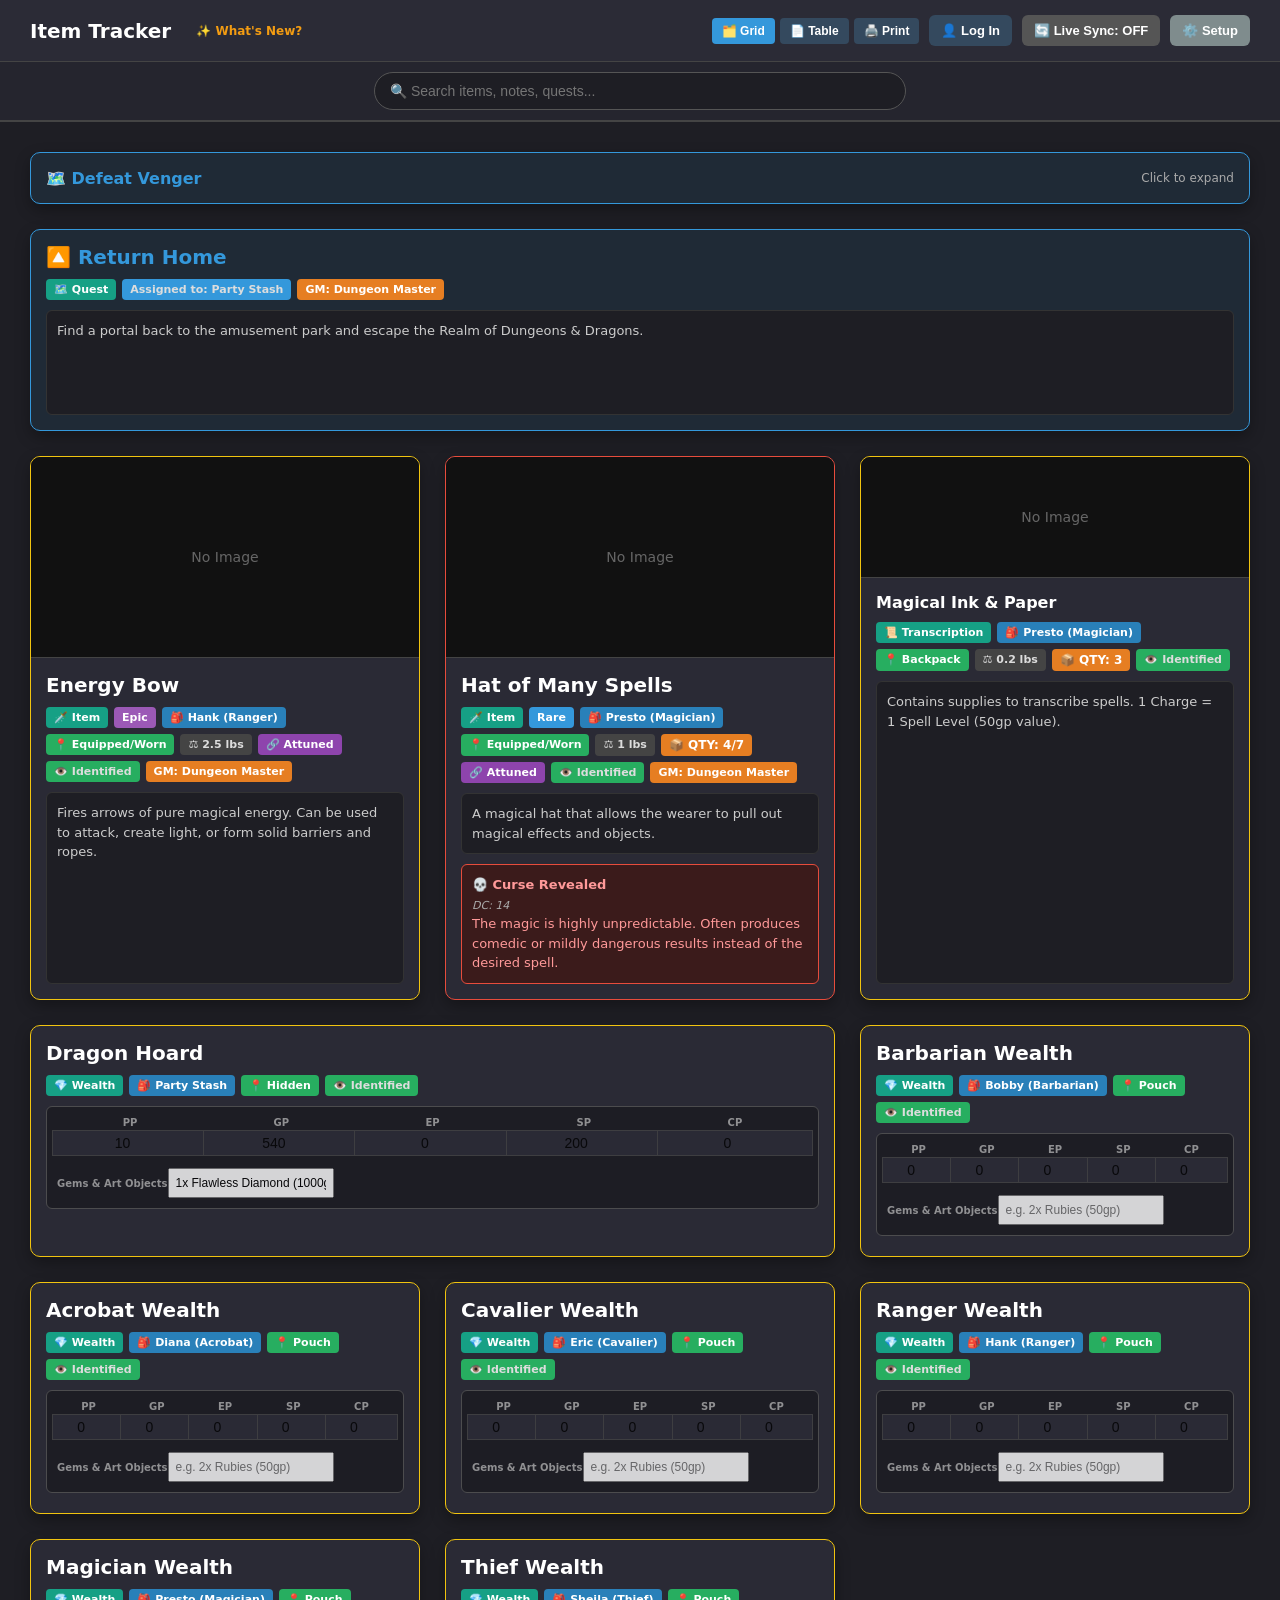
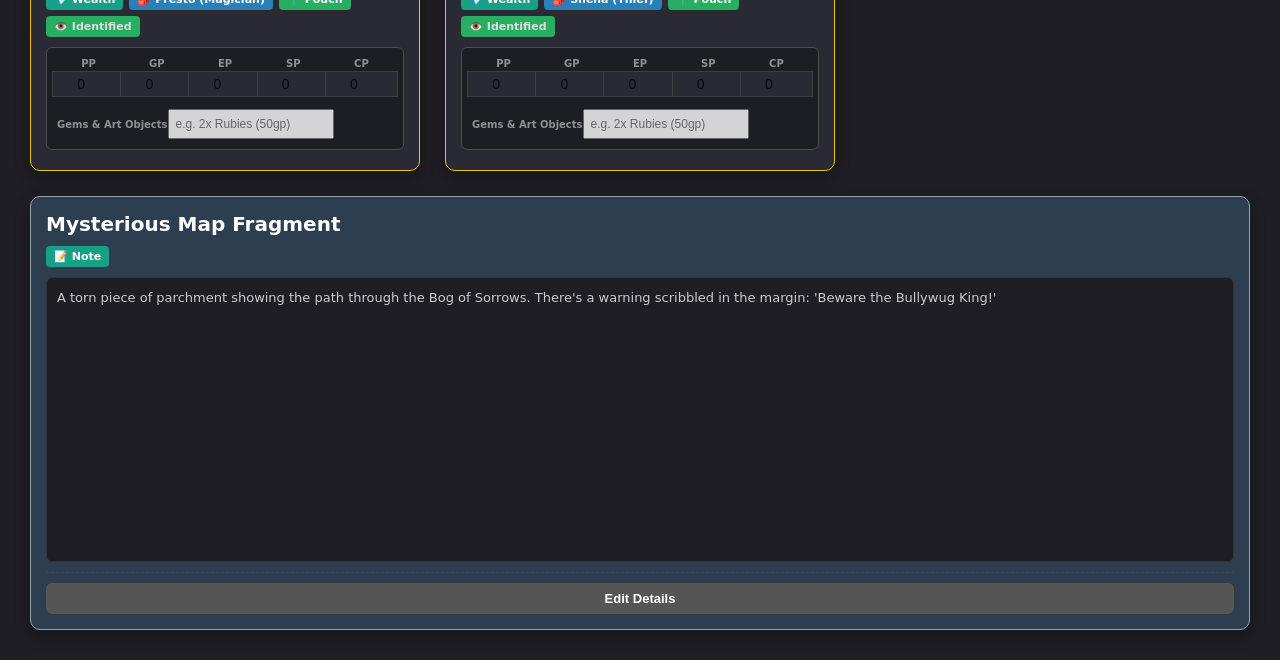
==== index.html @ ad0decbc "ci: stamp version v2026.03.22.42 [skip ci]" ====
<!DOCTYPE html>
<html lang="en">
<head>
    <meta charset="UTF-8">
    <meta name="viewport" content="width=device-width, initial-scale=1.0">
    <title>Party Loot & Campaign Tracker</title>
    <script src="https://cdnjs.cloudflare.com/ajax/libs/crypto-js/4.1.1/crypto-js.min.js"></script>
    <style>
        body {
            font-family: system-ui, -apple-system, sans-serif; margin: 0;
            background-color: #1e1e24; color: #e0e0e0; display: flex;
            flex-direction: column; min-height: 100vh;
        }

        /* Toast Notifications */
        #toast-notification {
            position: fixed; bottom: 20px; left: 50%; transform: translateX(-50%) translateY(20px);
            background: #333; color: #fff; padding: 12px 24px; border-radius: 30px;
            box-shadow: 0 4px 15px rgba(0,0,0,0.5); z-index: 10000;
            font-size: 14px; font-weight: bold; opacity: 0; pointer-events: none;
            transition: opacity 0.3s, transform 0.3s;
        }
        #toast-notification.show { opacity: 1; transform: translateX(-50%) translateY(0); }
        #toast-notification.error { background: #e74c3c; }
        #toast-notification.success { background: #2ecc71; }

        /* Modals & Overlays */
        .modal-overlay {
            position: fixed; top: 0; left: 0; width: 100%; height: 100%;
            background: rgba(30, 30, 36, 0.95); z-index: 1000; display: flex;
            flex-direction: column; justify-content: center; align-items: center;
        }
        .modal-box {
            background: #2a2a35; padding: 30px; border-radius: 10px;
            box-shadow: 0 10px 30px rgba(0,0,0,0.5); border: 1px solid #444;
            width: 90%; max-width: 700px; max-height: 90vh; overflow-y: auto;
        }
        .modal-box h2 { margin-top: 0; color: #fff; border-bottom: 1px solid #555; padding-bottom: 10px; }
        .modal-box input[type="text"], .modal-box input[type="number"], .modal-box input[type="password"], .modal-box select, .modal-box textarea {
            width: 100%; padding: 10px; margin: 10px 0; border-radius: 4px;
            border: 1px solid #555; background: #1e1e24; color: white;
            box-sizing: border-box; font-family: inherit;
        }
        .setup-steps { font-size: 14px; line-height: 1.5; color: #ccc; margin-left: 0; padding-left: 20px;}
        .setup-steps li { margin-bottom: 12px; }
        .setup-steps strong { color: #3498db; }
        
        pre.code-block {
            background: #111; border: 1px solid #444; padding: 15px; border-radius: 6px;
            font-size: 11px; overflow-x: auto; color: #a6e22e; cursor: text;
        }

        /* SRD List Styles */
        .srd-item {
            padding: 12px 15px; border-bottom: 1px solid #333; display: flex; 
            justify-content: space-between; align-items: center; background: #1e1e24;
            transition: background 0.2s; cursor: pointer;
        }
        .srd-item:hover { background: #34495e; }
        .srd-item-name { font-weight: bold; color: #fff; font-size: 14px; }
        .srd-item-type { font-size: 11px; color: #aaa; }

        /* Top Bar */
        header {
            background: #2b2b36; padding: 15px 30px; display: flex;
            justify-content: space-between; align-items: center;
            box-shadow: 0 4px 12px rgba(0,0,0,0.4); border-bottom: 1px solid #444;
        }
        header h1 { margin: 0; font-size: 20px; color: #fff; display: flex; align-items: center; gap: 15px;}
        .header-controls { display: flex; gap: 10px; align-items: center; flex-wrap: wrap;}
        .user-info { font-size: 14px; color: #aaa; margin-right: 10px; }
        .user-info span { font-weight: bold; color: #3498db; }

        .dm-toolbar {
            background: #1a1a20; padding: 8px 30px; border-bottom: 1px solid #444;
            display: flex; gap: 10px; align-items: center; flex-wrap: wrap;
        }
        .dm-toolbar-label { font-size: 12px; color: #aaa; font-weight: bold; text-transform: uppercase; margin-right: 5px;}

        .search-bar-container {
            background: #25252e; padding: 10px 30px; border-bottom: 2px solid #444;
            display: flex; justify-content: center; gap: 10px; align-items: center;
        }
        .search-bar-container input {
            width: 100%; max-width: 500px; padding: 10px 15px; border-radius: 20px;
            border: 1px solid #555; background: #1e1e24; color: white; font-size: 14px;
        }
        
        .view-toggles button { background: #34495e; padding: 6px 10px; font-size: 12px; border-radius: 4px; }
        .view-toggles button.active { background: #3498db; }

        /* Buttons & Dropdowns */
        button {
            background: #3498db; color: white; border: none; padding: 8px 12px; 
            border-radius: 6px; cursor: pointer; font-weight: bold; font-size: 13px; transition: background 0.2s;
        }
        button:hover:not(:disabled) { background: #2980b9; }
        button:disabled { background: #555; color: #888; cursor: not-allowed; }
        
        button.add-btn { background: #2ecc71; }
        button.add-btn:hover:not(:disabled) { background: #27ae60; }
        button.srd-btn { background: #9b59b6; }
        button.srd-btn:hover:not(:disabled) { background: #8e44ad; }
        button.del-btn { background: #e74c3c; padding: 6px 10px; font-size: 12px;}
        button.del-btn:hover:not(:disabled) { background: #c0392b; }
        button.setup-btn { background: #7f8c8d; }
        button.setup-btn.configured { background: #27ae60; }
        .dm-toggle-btn { background: #34495e; display: flex; align-items: center; gap: 6px; }
        .potion-btn { background: #c0392b; font-size: 11px; padding: 6px 10px; }

        /* Functional CSS Dropdown */
        .dropdown { position: relative; display: inline-block; }
        .dropdown-content {
            display: none; position: absolute; right: 0; top: 100%; background-color: #2a2a35;
            min-width: 220px; box-shadow: 0px 8px 16px rgba(0,0,0,0.6); z-index: 200;
            border: 1px solid #555; border-radius: 6px; overflow: hidden; margin-top: 8px;
        }
        .dropdown-content.show { display: flex; flex-direction: column; }
        .dropdown-content a {
            color: white; padding: 12px 16px; text-decoration: none; display: block;
            font-size: 13px; font-weight: bold; border-bottom: 1px solid #333; transition: background 0.2s;
        }
        .dropdown-content a:hover { background-color: #34495e; }
        .dropdown-content a:last-child { border-bottom: none; }

        /* Main Grid */
        main.grid-view {
            padding: 30px; display: grid; gap: 25px; flex-grow: 1;
            grid-template-columns: repeat(auto-fill, minmax(320px, 1fr));
            grid-auto-flow: dense;
            align-content: start;
        }
        
        main.table-view { padding: 30px; display: block; flex-grow: 1; overflow-x: auto; }

        /* Loot Card Base */
        .loot-card {
            background: #2a2a35; border-radius: 10px; overflow: hidden;
            box-shadow: 0 6px 15px rgba(0,0,0,0.3); border: 1px solid #444;
            display: flex; flex-direction: column; position: relative;
            transition: outline 0.2s;
        }
        .loot-card.phantom { opacity: 0.7; border: 1px dashed #555; }
        .loot-card.identified { border-color: #f1c40f; }
        .loot-card.cursed { border-color: #e74c3c; }
        .loot-card.type-note { border-color: #95a5a6; background: #2c3e50; }
        .loot-card.type-quest { border-color: #3498db; background: #1f2a36; }
        
        /* Print Selection Checkbox */
        .print-checkbox {
            position: absolute; top: 10px; left: 10px; z-index: 20; display: none;
            width: 20px; height: 20px; cursor: pointer;
        }
        body.print-mode-active .print-checkbox { display: block; }
        body.print-mode-active .loot-card { outline: 2px dashed #555; }
        body.print-mode-active .loot-card:has(.print-checkbox:checked) { outline: 3px solid #2ecc71; box-shadow: 0 0 15px rgba(46, 204, 113, 0.5); }

        /* Dynamic Card Sizes */
        .card-standard { grid-column: span 1; }
        .card-mini { grid-column: span 1; font-size: 0.85em; }
        .card-mini .image-container { height: 120px; }
        .card-mini .item-title { font-size: 16px; }

        @media (min-width: 700px) {
            .card-medium { grid-column: span 2; flex-direction: row; }
            .card-medium .image-container { width: 40%; height: auto; border-right: 1px solid #444; border-bottom: none; }
            .card-large { grid-column: span 2; grid-row: span 2; min-height: 600px; }
            .card-large .image-container { height: 300px; }
        }
        
        .card-half-page { grid-column: 1 / -1; min-height: 48vh; flex-direction: row; }
        .card-half-page .image-container { width: 40%; height: auto; border-right: 1px solid #444; border-bottom: none; }
        .card-full-page { grid-column: 1 / -1; min-height: 200px; height: fit-content; }
        .card-full-page .image-container { height: 40vh; }
        
        /* Collapsed Quest Card */
        .card-collapsed { grid-column: 1 / -1; flex-direction: row; height: 50px; align-items: center; padding: 0 15px; cursor: pointer; min-height: auto;}
        .card-collapsed .image-container, .card-collapsed .description-box, .card-collapsed .badges, .card-collapsed .card-actions { display: none; }
        .card-collapsed .card-content { padding: 0; flex-direction: row; align-items: center; justify-content: space-between; width: 100%;}
        .card-collapsed:hover { background: #34495e; }

        @media (max-width: 699px) {
            .card-medium, .card-half-page { flex-direction: column; }
            .card-medium .image-container, .card-half-page .image-container { width: 100%; height: 200px; border-right: none; border-bottom: 1px solid #444; }
        }

        .image-container {
            width: 100%; height: 200px; background: #111; display: flex;
            justify-content: center; align-items: center; overflow: hidden;
            border-bottom: 1px solid #444; position: relative;
            transition: height 0.3s ease;
        }
        .image-container img { max-width: 100%; max-height: 100%; object-fit: contain; }
        .image-placeholder { color: #666; font-size: 14px; }

        .card-content { padding: 15px; display: flex; flex-direction: column; gap: 10px; flex-grow: 1; position: relative;}
        .item-title { font-size: 20px; font-weight: bold; margin: 0; color: #fff; }
        .true-name-reveal { font-size: 12px; color: #f1c40f; margin-top: -6px; font-style: italic; }

        /* Badges & Rarity Colors */
        .badges { display: flex; flex-wrap: wrap; gap: 6px; }
        .badge { background: #444; padding: 4px 8px; border-radius: 4px; font-size: 11px; font-weight: bold; color: #ddd; }
        .badge.attunement { background: #8e44ad; color: white; }
        .badge.owner { background: #2980b9; color: white; }
        .badge.location { background: #27ae60; color: white; }
        .badge.keeper { background: #e67e22; color: white; }
        .badge.qty { background: #e67e22; color: white; font-size: 12px; }
        .badge.type { background: #16a085; color: white; }

        .badge.mundane { background: #7f8c8d; color: white; }
        .badge.common { background: #bdc3c7; color: black; }
        .badge.uncommon { background: #2ecc71; color: white; }
        .badge.rare { background: #3498db; color: white; }
        .badge.epic { background: #9b59b6; color: white; }
        .badge.legendary { background: #e67e22; color: white; }
        .badge.artifact { background: #e74c3c; color: white; }
        
        .description-box {
            background: #1e1e24; padding: 10px; border-radius: 6px;
            font-size: 13px; line-height: 1.5; color: #ccc; border: 1px solid #333; flex-grow: 1; white-space: pre-wrap;
        }
        .curse-box {
            background: #3b1b1b; padding: 10px; border-radius: 6px;
            font-size: 13px; line-height: 1.5; color: #ff9999; border: 1px solid #e74c3c; white-space: pre-wrap;
        }
        .curse-box.hidden { border-style: dashed; border-color: #e67e22; color: #f39c12; background: #2a2015; }
        .hidden-text { color: #777; font-style: italic; text-align: center; padding: 10px 0; }

        /* Wealth Inputs */
        .wealth-inputs { display: flex; gap: 5px; flex-wrap: wrap; background: #1a1a20; padding: 10px; border-radius: 6px; border: 1px solid #555; margin-bottom: 5px;}
        .wealth-field { display: flex; flex-direction: column; align-items: center; flex: 1; min-width: 40px; }
        .wealth-field label { font-size: 10px; font-weight: bold; color: #aaa; }
        .wealth-field input { width: 100%; padding: 4px; text-align: center; font-size: 14px; margin: 2px 0; background: #2a2a35; border: 1px solid #444;}

        /* Consumable Controls */
        .consume-controls {
            display: flex; align-items: center; justify-content: center; gap: 10px;
            background: #1a1a20; padding: 8px; border-radius: 6px; border: 1px solid #555; margin-bottom: 5px;
        }
        .qty-btn { background: #555; width: 30px; height: 30px; border-radius: 50%; font-size: 18px; line-height: 1; display:flex; align-items:center; justify-content:center;}
        .qty-btn.minus { background: #e74c3c; } .qty-btn.plus { background: #2ecc71; }

        /* Edit Form Overlay */
        .edit-form {
            display: none; flex-direction: column; gap: 10px; background: #2a2a35; padding: 15px;
            position: absolute; top: 0; left: 0; right: 0; bottom: 0; z-index: 10; overflow-y: auto;
        }
        .edit-form.active { display: flex; }
        .form-group { display: flex; flex-direction: column; gap: 4px; }
        .form-group label { font-size: 11px; font-weight: bold; color: #aaa; text-transform: uppercase; }
        .form-row { display: flex; gap: 10px; }
        .form-row > div { flex: 1; }
        .checkbox-group { display: flex; align-items: center; gap: 8px; font-size: 13px; color: #ddd;}
        .card-actions { 
            display: flex; justify-content: space-between; align-items: center;
            padding-top: 10px; border-top: 1px dashed #444; margin-top: auto; gap: 10px; flex-wrap: wrap;
        }

        /* Table View Styles */
        table.data-table { width: 100%; border-collapse: collapse; font-size: 13px; background: #2a2a35; border-radius: 8px; overflow: hidden;}
        table.data-table th, table.data-table td { padding: 10px 15px; text-align: left; border-bottom: 1px solid #444; }
        table.data-table th { background: #1a1a20; color: #3498db; font-weight: bold; text-transform: uppercase; font-size: 11px; }
        table.data-table tr:hover { background: #34495e; cursor: pointer; }
        table.data-table td.secret { color: #f39c12; font-style: italic; }

        /* Encumbrance Table */
        table.encumbrance-table { width: 100%; border-collapse: collapse; margin-top: 10px; font-size: 13px;}
        table.encumbrance-table th, table.encumbrance-table td { padding: 8px; text-align: left; border-bottom: 1px solid #444; }
        table.encumbrance-table th { background: #1e1e24; color: #3498db; }

        /* Responsive Mobile Layout */
        @media (max-width: 600px) {
            main.grid-view { padding: 15px; gap: 15px; grid-template-columns: 1fr; }
            header { padding: 10px 15px; flex-direction: column; align-items: stretch; gap: 10px; }
            .header-controls { justify-content: space-between; }
            .github-links { display: none !important; } 
        }

        /* Physical Print Media Styles */
        @media print {
            @page { margin: 10mm; }
            body { background: white !important; color: black !important; }
            header, .dm-toolbar, .search-bar-container, .modal-overlay, #toast-notification { display: none !important; }
            
            main.grid-view { display: flex !important; flex-wrap: wrap; gap: 5mm; padding: 0; justify-content: flex-start; }
            .loot-card { 
                display: none; 
                page-break-inside: avoid; break-inside: avoid;
                background: white !important; border: 1px solid #000 !important; box-shadow: none !important; color: black !important;
                margin-bottom: 0 !important; outline: none !important;
                overflow: hidden; box-sizing: border-box;
            }
            .loot-card:has(.print-checkbox:checked) { display: flex; flex-direction: column; }
            
            /* Sized for physical card sleeves (2.5 x 3.5 inches) */
            .card-standard { width: 63mm; height: 88mm; }
            .card-mini { width: 44mm; height: 63mm; }
            .card-medium { width: 126mm; height: 88mm; }
            .card-large { width: 126mm; height: 176mm; }
            .card-half-page, .card-full-page { width: 100%; height: auto; }
            
            .card-content { padding: 4mm !important; gap: 2mm !important; flex-grow: 1; }
            .item-title { font-size: 11pt !important; margin: 0; line-height: 1.1; color: black !important; }
            .true-name-reveal { font-size: 8pt !important; color: #333 !important; }
            
            .badge { background: transparent !important; color: black !important; border: 0.5pt solid #000 !important; font-size: 7pt !important; padding: 1mm 2mm !important; border-radius: 2mm !important; }
            .image-container { background: transparent !important; border-bottom: 1px solid #000 !important; height: 35%; min-height: 25mm; }
            .image-placeholder { display: none; }
            
            .description-box, .curse-box { background: transparent !important; color: black !important; padding: 2mm !important; border: 0.5pt solid #000 !important; font-size: 8pt !important; line-height: 1.2; overflow: hidden; }
            
            .wealth-inputs { background: transparent !important; border: 1px solid #000 !important; padding: 2mm !important; flex-wrap: wrap; }
            .wealth-field input { background: transparent !important; color: black !important; border: 1px solid #ccc !important; font-size: 10pt !important; padding: 1mm !important; }
            .wealth-field label { color: black !important; font-size: 7pt !important; }
            
            .print-checkbox, .card-actions, .consume-controls button { display: none !important; }
            .consume-controls { background: transparent !important; border: none !important; margin: 0 !important; padding: 0 !important; }
            .consume-controls span { color: black !important; font-size: 9pt !important;}
        }
    </style>
</head>
<body>

    <div id="toast-notification"></div>

    <div id="db-upgrade-modal" class="modal-overlay" style="display: none; z-index: 9999; background: rgba(0,0,0,0.95);">
        <div class="modal-box" style="border-color: #e74c3c;">
            <h2 style="color: #e74c3c;">⚠️ Database Upgrade Required</h2>
            <p>Your Google Apps Script backend is outdated. This version of the app requires new database columns to prevent data loss.</p>
            <ol class="setup-steps">
                <li>Go to your Google Sheet and click <strong>Extensions > Apps Script</strong>.</li>
                <li>Replace all existing code with the code below.</li>
                <li>Click <strong>Deploy > Manage Deployments</strong>.</li>
                <li>Click the Pencil Icon (Edit), change the Version dropdown to <strong>New Version</strong>, and click Deploy.</li>
                <li>Refresh this page.</li>
            </ol>
            <button onclick="copyScriptCode()" class="add-btn" style="width: 100%; padding: 15px;">📋 Copy Upgraded Apps Script Code</button>
        </div>
    </div>

    <div id="login-modal" class="modal-overlay" style="display: none;">
        <div class="modal-box" style="text-align: center; width: 300px;">
            <h2>Select Character</h2>
            <p style="font-size: 12px; color: #aaa;">Enter your PIN to manage your inventory.</p>
            <select id="login-name"></select>
            <input type="password" id="login-pin" placeholder="Enter PIN (e.g., 1111)">
            
            <div style="display: flex; flex-direction: column; gap: 10px; margin-top: 15px;">
                <button class="add-btn" onclick="submitLogin(false)">👤 Enter as Player</button>
                <button style="background: #555; margin-top: 5px;" onclick="closeModal('login-modal')">Cancel</button>
            </div>
        </div>
    </div>

    <div id="unlock-dm-modal" class="modal-overlay" style="display: none;">
        <div class="modal-box" style="text-align: center; width: 300px;">
            <h2>Unlock DM View</h2>
            <p style="font-size: 12px; color: #aaa;">Enter your PIN to switch to Dungeon Master tools.</p>
            <input type="password" id="unlock-dm-pin" placeholder="Enter PIN">
            <div style="display: flex; flex-direction: column; gap: 10px; margin-top: 15px;">
                <button class="srd-btn" onclick="submitUnlockDm()">🔒 Unlock</button>
                <button style="background: #555;" onclick="closeModal('unlock-dm-modal')">Cancel</button>
            </div>
        </div>
    </div>

    <div id="encumbrance-modal" class="modal-overlay" style="display: none;">
        <div class="modal-box" style="max-width: 700px;">
            <h2>⚖️ Advanced Encumbrance Report</h2>
            <p style="font-size: 11px; color:#aaa; margin-top: -10px;">Coins calculated at 50 per lb. Combat weight includes Equipped, Belt, and Bandolier items.</p>
            <div id="encumbrance-content"></div>
            <div style="text-align: right; margin-top: 20px;">
                <button style="background: #555;" onclick="closeModal('encumbrance-modal')">Close</button>
            </div>
        </div>
    </div>

    <div id="wealth-modal" class="modal-overlay" style="display: none;">
        <div class="modal-box" style="max-width: 500px;">
            <h2>💎 Party Wealth Summary</h2>
            <div id="wealth-content" style="font-size: 16px; line-height: 2;"></div>
            <div style="text-align: right; margin-top: 20px;">
                <button style="background: #555;" onclick="closeModal('wealth-modal')">Close</button>
            </div>
        </div>
    </div>

    <div id="srd-modal" class="modal-overlay" style="display: none;">
        <div class="modal-box" style="max-width: 600px;">
            <h2>📖 D&D SRD Magic Items</h2>
            <input type="text" id="srd-search-input" placeholder="Search SRD (e.g., Bag of Holding)..." oninput="renderSrdList()">
            <div id="srd-list-container" style="max-height: 350px; overflow-y: auto; margin-top: 10px; border: 1px solid #444; border-radius: 4px; background: #1e1e24;"></div>
            <div style="text-align: right; margin-top: 15px;"><button style="background: #555;" onclick="closeModal('srd-modal')">Cancel</button></div>
        </div>
    </div>

    <div id="setup-screen" class="modal-overlay" style="display: none;">
        <div class="modal-box">
            <h2>⚙️ Google Sheets Cloud Setup</h2>
            <button id="toggle-instructions-btn" class="add-btn" style="display: none; margin-bottom: 15px; width: 100%;" onclick="toggleInstructions()">📖 Show Setup Instructions</button>

            <div id="setup-instructions-container">
                <p style="font-size: 13px; color: #ccc;">To save data, this app connects to a Google Sheet using Google Apps Script.</p>
                <ol class="setup-steps">
                    <li>Create a new <a href="https://sheets.new" target="_blank" style="color:#3498db;">Google Sheet</a>.</li>
                    <li>At the bottom left, add a new tab and name it exactly: <strong>Players</strong>.</li>
                    <li>In the <strong>Players</strong> tab, set up your roster starting in Row 2. <br>
                        <em>Col A: Player Name | Col B: PIN | Col C: Character Name</em>
                    </li>
                    <li>In the top menu, click <strong>Extensions > Apps Script</strong>.</li>
                    <li>Delete any default code and paste the script below. <strong style="color:#e67e22;">(Update required for V2!)</strong></li>
                    <li>Click <strong>Deploy > New deployment</strong> (or Manage Deployments > Edit > New Version).</li>
                    <li>Select type <strong>Web app</strong>. Set 'Execute as' to <strong>Me</strong> and 'Who has access' to <strong>Anyone</strong>.</li>
                    <li>Click Deploy, Authorize the permissions, and copy the generated <strong>Web app URL</strong>.</li>
                </ol>

                <div style="position: relative;">
                    <button onclick="copyScriptCode()" style="position: absolute; top: 10px; right: 10px; font-size: 11px; padding: 4px 8px;">📋 Copy Code</button>
                    <pre class="code-block" id="app-script-code">
const SHEET_NAME = "LootData"; 
const PLAYER_SHEET = "Players"; 
const FOLDER_NAME = "Party_Loot_Images";
const BACKEND_VERSION = "2.0";

function getOrCreateFolder() { 
  const f = DriveApp.getFoldersByName(FOLDER_NAME); 
  return f.hasNext() ? f.next() : DriveApp.createFolder(FOLDER_NAME); 
}

function doGet(e) {
  try { 
    const ss = SpreadsheetApp.getActiveSpreadsheet();
    if (!ss) throw new Error("Could not connect to the Google Sheet.");

    let s = ss.getSheetByName(SHEET_NAME); 
    let p = ss.getSheetByName(PLAYER_SHEET) || ss.getSheetByName("players") || ss.getSheetByName("Players ");
    
    let items = [];
    if (s) {
      let data = s.getDataRange().getValues();
      if (data.length === 1 && typeof data[0][0] === 'string' && data[0][0].trim().startsWith('[')) {
        items = JSON.parse(data[0][0]); 
      } else if (data.length > 1) {
        let headers = data[0];
        for (let i = 1; i < data.length; i++) {
          let item = {};
          headers.forEach((h, index) => { item[h] = data[i][index]; });
          items.push(item);
        }
      }
    }
    
    let players = [];
    if (p) {
      let data = p.getDataRange().getValues();
      for(let i = 0; i < data.length; i++) { 
        let name = String(data[i][0] || "").trim();
        let pin = String(data[i][1] || "").trim();
        let character = String(data[i][2] || "").trim();
        
        if (!name || !pin) continue;
        if (name.toLowerCase() === "player name" || name.toLowerCase() === "name") continue;
        
        players.push({
          name: name, 
          pin: pin, 
          character: character
        });
      }
    } else {
        throw new Error("Could not find the 'Players' tab.");
    }
    return ContentService.createTextOutput(JSON.stringify({backendVersion: BACKEND_VERSION, items: items, players: players})).setMimeType(ContentService.MimeType.JSON);
  } catch (err) { 
    return ContentService.createTextOutput(JSON.stringify({backendVersion: BACKEND_VERSION, items: [], players: [], error: err.toString()})).setMimeType(ContentService.MimeType.JSON); 
  }
}

function doPost(e) {
  try { 
    const p = JSON.parse(e.postData.contents);
    if (p.action === 'uploadImage') {
      const f = getOrCreateFolder(), b = Utilities.newBlob(Utilities.base64Decode(p.base64), p.mimeType, p.fileName);
      const file = f.createFile(b); file.setSharing(DriveApp.Access.ANYONE_WITH_LINK, DriveApp.Permission.VIEW);
      return ContentService.createTextOutput(JSON.stringify({ url: "https://drive.google.com/uc?id=" + file.getId() })).setMimeType(ContentService.MimeType.JSON);
    }
    if (p.action === 'saveData') {
      let s = SpreadsheetApp.getActiveSpreadsheet().getSheetByName(SHEET_NAME); 
      if (!s) s = SpreadsheetApp.getActiveSpreadsheet().insertSheet(SHEET_NAME);
      s.clear(); 
      if (p.data && p.data.length > 0) {
        let headers = ["id", "cardType", "apparentName", "trueName", "imageUrl", "owner", "storageLocation", "weight", "quantity", "maxQuantity", "hasQuantity", "isConsumable", "isEquipped", "requiresAttunement", "isAttuned", "isIdentified", "description", "isCurseRevealed", "curseDetectDC", "curseDetails", "secretKeeper", "cardSize", "rarity", "wealthData", "isCollapsed"];
        let rows = [headers];
        p.data.forEach(item => { 
          let rowData = headers.map(h => {
            let val = item[h];
            if (val === undefined || val === null) return "";
            if (typeof val === 'boolean') return val ? "TRUE" : "FALSE";
            if (typeof val === 'object') return JSON.stringify(val);
            return val;
          });
          rows.push(rowData); 
        });
        s.getRange(1, 1, rows.length, headers.length).setValues(rows);
      }
      return ContentService.createTextOutput(JSON.stringify({ status: "success" })).setMimeType(ContentService.MimeType.JSON);
    }
  } catch (err) { 
    return ContentService.createTextOutput(JSON.stringify({ error: err.toString() })).setMimeType(ContentService.MimeType.JSON); 
  }
}
</pre>
                </div>
            </div>
            
            <div id="setup-input-view" style="margin-top: 15px; border-top: 1px dashed #555; padding-top: 15px;">
                <label style="font-size: 13px; font-weight: bold; color: #fff;">Paste Your Web App URL Here:</label>
                <input type="text" id="script-url-input" placeholder="https://script.google.com/macros/s/...">
                <div style="display: flex; gap: 10px; justify-content: flex-end; margin-top: 10px;">
                    <button style="background: #555;" onclick="closeModal('setup-screen')">Close</button>
                    <button class="add-btn" onclick="saveSetup()">Save & Sync</button>
                </div>
            </div>

            <div id="setup-configured-view" style="display: none; text-align: center; margin-top: 20px; border-top: 1px dashed #555; padding-top: 20px;">
                <h3 style="color: #2ecc71; margin: 0 0 10px 0;">✅ Connected to Cloud</h3>
                <p style="font-size: 13px; color: #ccc; margin-bottom: 15px;">Have players scan this QR code or use the link below to join!</p>
                <img id="qr-code-img" src="" alt="QR Code" style="margin: 0 auto; background: white; padding: 10px; border-radius: 8px; width: 150px; height: 150px;">
                <div style="margin-top: 20px; display: flex; gap: 10px; justify-content: center; flex-wrap: wrap;">
                    <button onclick="copyJoinLink()" style="background: #3498db;">🔗 Copy Join Link</button>
                    <button id="btn-disconnect" style="background: #e74c3c;" onclick="confirmDisconnect()">Disconnect App</button>
                    <button style="background: #555;" onclick="closeModal('setup-screen')">Close</button>
                </div>
            </div>
        </div>
    </div>

    <div id="app-workspace" style="display: flex; flex-direction: column; min-height: 100vh;">
        <header>
            <h1 id="main-page-title">
                Item Tracker
                <a href="https://github.com/YOUR_USERNAME/YOUR_REPO/blob/main/CHANGELOG.md" target="_blank" style="color: #f39c12; font-size: 12px; margin-left: 10px; text-decoration: none;">✨ What's New?</a>
                <span id="github-live-links"></span>
            </h1>
            <div class="header-controls">
                <div class="user-info" id="user-info-display" style="display: none;">Logged in as: <span id="display-user-name"></span></div>
                
                <div class="view-toggles">
                    <button id="view-grid-btn" class="active" onclick="toggleViewMode('grid')">🗂️ Grid</button>
                    <button id="view-table-btn" onclick="toggleViewMode('table')">📄 Table</button>
                    <button id="view-print-btn" onclick="toggleViewMode('print')">🖨️ Print</button>
                </div>

                <div class="dropdown" id="add-dropdown-container" style="display: none;">
                    <button class="add-btn" onclick="toggleDropdown(event, 'add-menu-dropdown')">+ Add New... ▼</button>
                    <div id="add-menu-dropdown" class="dropdown-content">
                        <a href="#" id="dropdown-srd" onclick="openModal('srd-modal'); return false;" style="color: #2ecc71;">📖 SRD Magic Item</a>
                        <a href="#" onclick="addNewCard('Item'); return false;">🗡️ Standard Item</a>
                        <a href="#" onclick="addNewCard('Treasure'); return false;" style="color: #f1c40f;">💎 Treasure / Wealth</a>
                        <a href="#" onclick="addNewCard('Transcription'); return false;" style="color: #9b59b6;">📜 Transcription Supplies</a>
                        <a href="#" onclick="addNewCard('Note'); return false;" style="color: #95a5a6;">📝 Note / Clue</a>
                        <a href="#" id="dropdown-quest" onclick="addNewCard('Quest'); return false;" style="color: #3498db;">🗺️ Quest (DM Only)</a>
                    </div>
                </div>
                
                <button id="switch-mode-btn" style="display: none; background: #9b59b6;" onclick="switchRole()">👁️ DM View</button>
                <button id="login-btn-header" class="dm-toggle-btn" onclick="openLoginModal()">👤 Log In</button>
                <button id="live-sync-btn" style="background: #555;" onclick="toggleLiveSync()">🔄 Live Sync: OFF</button>
                <button id="logout-btn-header" style="background: #555; display: none;" onclick="handleLogout()">Logout</button>
                <button class="setup-btn" id="setup-btn-header" onclick="openSetup()">⚙️ Setup</button>
            </div>
        </header>

        <div id="dm-toolbar" class="dm-toolbar" style="display: none;">
            <span class="dm-toolbar-label">DM Tools:</span>
            <button class="potion-btn" onclick="quickAddPotion('Healing')">🧪 Potion of Healing</button>
            <button class="potion-btn" onclick="quickAddPotion('Greater')">🧪 Greater Healing</button>
            <button class="potion-btn" onclick="quickAddPotion('Superior')">🧪 Superior Healing</button>
            <button class="potion-btn" onclick="quickAddPotion('Supreme')">🧪 Supreme Healing</button>
            <div style="flex-grow: 1;"></div>
            <button class="save-btn" style="font-size: 11px;" onclick="calculatePartyWealth()">💎 Party Wealth</button>
            <button class="save-btn" style="font-size: 11px;" onclick="calculateEncumbrance()">⚖️ Encumbrance</button>
        </div>

        <div class="search-bar-container">
            <input type="text" id="search-input" placeholder="🔍 Search items, notes, quests..." oninput="handleSearch(this.value)">
            <button id="print-execute-btn" style="display: none; background: #2ecc71;" onclick="window.print()">🖨️ Print Selected Cards</button>
        </div>

        <main id="loot-grid" class="grid-view"></main>
    </div>

    <script>
        const GITHUB_REPO = "YOUR_USERNAME/YOUR_REPO"; 
        const CAMPAIGN_KEY = "SecretDragonHoard2026"; 
        const REQUIRED_BACKEND_VERSION = "2.0";

        // --- BUILD INFO START ---
        const BUILD_INFO = {
            version: "2026.03.22.42",
            commit: "3f2ea812e032cd558d2977badce8beae63869a20",
            shortSha: "3f2ea81",
            repo: "margath/item-tracker"
        };
        // --- BUILD INFO END ---

        const state = {
            currentUser: null, isDmMode: false, scriptUrl: "", searchQuery: "",
            lastCloudHash: "", players: [], items: [],
            viewMode: 'grid', // 'grid', 'table', 'print'
            liveSyncInterval: null
        };

        const STORAGE_LOCATIONS = ["Equipped/Worn", "Backpack", "Belt", "Bandolier", "Pouch", "Hidden"];
        const RARITY_DCS = { "Mundane": "10", "Common": "10", "Uncommon": "12", "Rare": "15", "Epic": "17", "Legendary": "19", "Artifact": "22" };
        const RARITY_OPTIONS = Object.keys(RARITY_DCS);
        const CARD_SIZES = ["Standard", "Mini", "Medium", "Large", "Half Page", "Full Page"];

        // --- Demo Data ---
        function loadDemoData() {
            state.players = [
                { name: "Hank", pin: "1111", character: "Ranger" }, { name: "Eric", pin: "2222", character: "Cavalier" },
                { name: "Diana", pin: "3333", character: "Acrobat" }, { name: "Presto", pin: "4444", character: "Magician" },
                { name: "Sheila", pin: "5555", character: "Thief" }, { name: "Bobby", pin: "6666", character: "Barbarian" },
                { name: "Dungeon Master", pin: "7777", character: "DM" }
            ];
            state.items = [
                {
                    id: 1, cardType: "Quest", isIdentified: true, apparentName: "Return Home", trueName: "Return Home", isCollapsed: false,
                    owner: "Party Stash", cardSize: "Full Page", description: "Find a portal back to the amusement park and escape the Realm of Dungeons & Dragons.", secretKeeper: "Dungeon Master", curseDetails: "The Dungeon Master constantly gives vague riddles instead of actual directions."
                },
                {
                    id: 2, cardType: "Quest", isIdentified: true, apparentName: "Defeat Venger", trueName: "Defeat Venger", isCollapsed: true,
                    owner: "Party Stash", cardSize: "Half Page", description: "Venger, the Force of Evil, seeks the magical weapons of the party to conquer the realm.", secretKeeper: "Dungeon Master", curseDetails: "Venger rides a Nightmare and has powerful spellcasting abilities."
                },
                {
                    id: 3, cardType: "Item", isIdentified: true, apparentName: "Glowing Longbow", trueName: "Energy Bow", hasQuantity: false, quantity: 1, maxQuantity: "", isConsumable: false,
                    imageUrl: "", weight: "2.5 lbs", requiresAttunement: true, isAttuned: true, isEquipped: true, storageLocation: "Equipped/Worn", owner: "Hank", cardSize: "Standard", rarity: "Epic",
                    secretKeeper: "Dungeon Master", isCurseRevealed: false, curseDetectDC: "", curseDetails: "", isEditing: false,
                    description: "Fires arrows of pure magical energy. Can be used to attack, create light, or form solid barriers and ropes."
                },
                {
                    id: 4, cardType: "Item", isIdentified: true, apparentName: "Green Wizard Hat", trueName: "Hat of Many Spells", hasQuantity: true, quantity: 4, maxQuantity: "7", isConsumable: false,
                    imageUrl: "", weight: "1 lbs", requiresAttunement: true, isAttuned: true, isEquipped: true, storageLocation: "Equipped/Worn", owner: "Presto", cardSize: "Standard", rarity: "Rare",
                    secretKeeper: "Dungeon Master", isCurseRevealed: true, curseDetectDC: "14", isEditing: false,
                    description: "A magical hat that allows the wearer to pull out magical effects and objects.",
                    curseDetails: "The magic is highly unpredictable. Often produces comedic or mildly dangerous results instead of the desired spell."
                },
                {
                    id: 5, cardType: "Treasure", isIdentified: true, apparentName: "Dragon Hoard", trueName: "Dragon Hoard", hasQuantity: false,
                    owner: "Party Stash", cardSize: "Medium", rarity: "Mundane", storageLocation: "Hidden", wealthData: { pp:10, gp:540, ep:0, sp:200, cp:0, gems: "1x Flawless Diamond (1000gp)" }, isEditing: false
                },
                {
                    id: 6, cardType: "Transcription", isIdentified: true, apparentName: "Magical Ink & Paper", trueName: "Magical Ink & Paper", hasQuantity: true, quantity: 3, maxQuantity: "", isConsumable: true,
                    imageUrl: "", weight: "0.2 lbs", requiresAttunement: false, isAttuned: false, isEquipped: false, storageLocation: "Backpack", owner: "Presto", cardSize: "Mini", rarity: "Uncommon",
                    secretKeeper: "Shared", isCurseRevealed: false, curseDetectDC: "", curseDetails: "", isEditing: false,
                    description: "Contains supplies to transcribe spells. 1 Charge = 1 Spell Level (50gp value)."
                },
                {
                    id: 7, cardType: "Note", isIdentified: true, apparentName: "Mysterious Map Fragment", trueName: "Mysterious Map Fragment", hasQuantity: false,
                    imageUrl: "", weight: "-", requiresAttunement: false, isAttuned: false, isEquipped: false, storageLocation: "Pouch", owner: "Sheila", cardSize: "Half Page", rarity: "Mundane",
                    secretKeeper: "Shared", isCurseRevealed: false, curseDetectDC: "", curseDetails: "", isEditing: false,
                    description: "A torn piece of parchment showing the path through the Bog of Sorrows. There's a warning scribbled in the margin: 'Beware the Bullywug King!'"
                }
            ];
        }

        window.onload = () => {
            fetchLiveGitHubInfo(); 
            const urlParams = new URLSearchParams(window.location.search);
            const joinCode = urlParams.get('j');
            if (joinCode) {
                try {
                    let decodedId = atob(joinCode);
                    state.scriptUrl = "https://script.google.com/macros/s/" + decodedId + "/exec";
                    localStorage.setItem('lootTrackerScriptUrl', state.scriptUrl);
                    window.history.replaceState({}, document.title, window.location.pathname); 
                } catch(e) {}
            } else { state.scriptUrl = localStorage.getItem('lootTrackerScriptUrl') || ""; }
            document.getElementById('script-url-input').value = state.scriptUrl;
            if(state.scriptUrl) { loadFromCloud(); } else { loadDemoData(); renderAll(); }
        };

        // --- Notifications, Modals & Dropdowns ---
        function showToast(msg, type='error') {
            const toast = document.getElementById('toast-notification');
            toast.innerText = msg; toast.className = `show ${type}`;
            setTimeout(() => { toast.classList.remove('show'); }, 3000);
        }

        function openModal(id) { document.getElementById(id).style.display = 'flex'; }
        function closeModal(id) { document.getElementById(id).style.display = 'none'; }
        function getPlayerDisplayName(p) { return p ? (p.character ? `${p.name} (${p.character})` : p.name) : "Party Stash"; }
        function parseWeight(str, qty) { const n = parseFloat(String(str).replace(/[^\d.]/g, '')); return isNaN(n) ? 0 : n * (qty || 1); }
        function parseWealth(data) {
            if (!data) return {};
            if (typeof data === 'object') return data;
            try { return JSON.parse(data); } catch(e) { return {}; }
        }

        function toggleDropdown(event, id) {
            event.stopPropagation();
            document.getElementById(id).classList.toggle("show");
        }

        window.onclick = function(event) {
            if (!event.target.matches('.dropdown-content') && !event.target.closest('.dropdown-content') && !event.target.matches('.add-btn')) {
                var dropdowns = document.getElementsByClassName("dropdown-content");
                for (var i = 0; i < dropdowns.length; i++) {
                    if (dropdowns[i].classList.contains('show')) dropdowns[i].classList.remove('show');
                }
            }
        }

        // --- 2-Step Confirmations ---
        function confirmDelete(id) {
            const btn = document.getElementById('del-btn-' + id);
            if (!btn) return;
            if (btn.dataset.confirming === "true") {
                removeItem(id);
            } else {
                btn.dataset.confirming = "true"; btn.innerText = "Sure?"; btn.style.backgroundColor = "#8b0000";
                setTimeout(() => {
                    if (document.getElementById('del-btn-' + id)) {
                        btn.dataset.confirming = "false"; btn.innerText = "Delete"; btn.style.backgroundColor = "#e74c3c";
                    }
                }, 3000);
            }
        }

        function confirmDiscard(id) {
            const btn = document.getElementById('discard-btn-' + id);
            if (!btn) return;
            if (btn.dataset.confirming === "true") {
                discardEdit(id);
            } else {
                btn.dataset.confirming = "true"; btn.innerText = "Sure?"; btn.style.backgroundColor = "#e67e22";
                setTimeout(() => {
                    if (document.getElementById('discard-btn-' + id)) {
                        btn.dataset.confirming = "false"; btn.innerText = "Discard"; btn.style.backgroundColor = "#7f8c8d";
                    }
                }, 3000);
            }
        }

        function confirmDisconnect() {
            const btn = document.getElementById('btn-disconnect');
            if (btn.dataset.confirming === "true") {
                disconnectCloud();
            } else {
                btn.dataset.confirming = "true"; btn.innerText = "Are you sure?"; btn.style.backgroundColor = "#8b0000";
                setTimeout(() => {
                    if (document.getElementById('btn-disconnect')) {
                        btn.dataset.confirming = "false"; btn.innerText = "Disconnect App"; btn.style.backgroundColor = "#e74c3c";
                    }
                }, 3000);
            }
        }

        async function fetchLiveGitHubInfo() {
            if (GITHUB_REPO === "YOUR_USERNAME/YOUR_REPO" || BUILD_INFO.repo !== "LOCAL") return;
            try {
                const [commitRes, tagRes] = await Promise.all([fetch(`https://api.github.com/repos/${GITHUB_REPO}/commits/main`), fetch(`https://api.github.com/repos/${GITHUB_REPO}/tags`)]);
                const commitData = await commitRes.json(); const tagData = await tagRes.json();
                const shortSha = commitData.sha ? commitData.sha.substring(0, 7) : "dev";
                const latestTag = tagData.length > 0 ? tagData[0].name : "Live Build";
                document.getElementById('github-live-links').innerHTML = `
                    <div class="github-links" style="display: inline-flex; gap: 5px; font-size: 11px; margin-left: 15px;">
                        <a href="https://github.com/${GITHUB_REPO}/releases/tag/${latestTag}" target="_blank" style="color: #ccc; text-decoration: none; background: #1a1a20; border: 1px solid #444; padding: 4px 8px; border-radius: 4px;">🐙 ${latestTag}</a>
                        <a href="https://github.com/${GITHUB_REPO}/commit/${commitData.sha}" target="_blank" style="color: #aaa; text-decoration: none; background: #1a1a20; border: 1px solid #444; padding: 4px 8px; border-radius: 4px;">📄 ${shortSha}</a>
                    </div>`;
            } catch (e) {}
        }

        // --- Setup Logic ---
        async function openSetup() { 
            document.getElementById('setup-instructions-container').style.display = state.scriptUrl ? 'none' : 'block';
            document.getElementById('toggle-instructions-btn').style.display = state.scriptUrl ? 'block' : 'none';
            document.getElementById('setup-configured-view').style.display = state.scriptUrl ? 'block' : 'none';
            document.getElementById('setup-input-view').style.display = state.scriptUrl ? 'none' : 'block';
            
            if (state.scriptUrl) {
                let encodedCode = btoa(state.scriptUrl.match(/\/s\/([a-zA-Z0-9_-]+)\//)?.[1] || state.scriptUrl);
                document.getElementById('qr-code-img').src = "https://api.qrserver.com/v1/create-qr-code/?size=150x150&data=" + encodeURIComponent(window.location.href.split('?')[0] + "?j=" + encodedCode);
            } else {
                try {
                    if (navigator.clipboard && navigator.clipboard.readText) {
                        const text = await navigator.clipboard.readText();
                        if (text && text.includes("script.google.com/macros/s/")) {
                            const inputField = document.getElementById('script-url-input');
                            if (inputField.value !== text.trim()) {
                                inputField.value = text.trim();
                                showToast("App Script URL found in clipboard and pasted!", "success");
                            }
                        }
                    }
                } catch (err) {
                    console.warn("Clipboard access denied or unavailable.");
                }
            }
            openModal('setup-screen');
        }
        function toggleInstructions() {
            const c = document.getElementById('setup-instructions-container');
            c.style.display = c.style.display === 'none' ? 'block' : 'none';
        }
        function saveSetup() {
            state.scriptUrl = document.getElementById('script-url-input').value.trim();
            localStorage.setItem('lootTrackerScriptUrl', state.scriptUrl); closeModal('setup-screen');
            state.items = []; state.players = []; state.currentUser = null; state.isDmMode = false;
            if (state.scriptUrl) loadFromCloud(); else { loadDemoData(); renderAll(); }
        }
        function disconnectCloud() {
            state.scriptUrl = ""; localStorage.removeItem('lootTrackerScriptUrl');
            document.getElementById('script-url-input').value = ""; closeModal('setup-screen');
            state.items = []; state.players = []; state.currentUser = null; state.isDmMode = false;
            loadDemoData(); renderAll();
            showToast("Disconnected from Cloud.", "success");
        }
        function copyJoinLink() {
            let encodedCode = btoa(state.scriptUrl.match(/\/s\/([a-zA-Z0-9_-]+)\//)?.[1] || state.scriptUrl);
            navigator.clipboard.writeText(window.location.href.split('?')[0] + "?j=" + encodedCode);
            showToast("Join Link copied!", "success");
        }
        function copyScriptCode() { navigator.clipboard.writeText(document.getElementById('app-script-code').innerText); showToast("Code copied!", "success"); }

        // --- Login & Roles ---
        function openLoginModal() {
            if (state.players.length === 0) { showToast("No players found. Please Sync Data.", "error"); openSetup(); return; }
            const select = document.getElementById('login-name'); select.innerHTML = '';
            state.players.forEach(p => { 
                select.innerHTML += `<option value="${p.name}">${p.character ? `${p.name} (${p.character})` : p.name}</option>`; 
            });
            document.getElementById('login-pin').value = ''; openModal('login-modal');
        }
        function submitLogin(asDm) {
            const name = document.getElementById('login-name').value; const pin = document.getElementById('login-pin').value;
            const user = state.players.find(p => p.name === name && p.pin === pin);
            if (user) { state.currentUser = user; state.isDmMode = asDm; closeModal('login-modal'); renderAll(); showToast(`Welcome, ${name}!`, "success");} 
            else showToast("Incorrect PIN.", "error");
        }
        function handleLogout() { state.currentUser = null; state.isDmMode = false; state.items.forEach(i => i.isEditing = false); renderAll(); showToast("Logged out.", "success");}
        function switchRole() {
            if (state.isDmMode) { 
                state.isDmMode = false; state.items.forEach(i => i.isEditing = false); renderAll(); 
            } else {
                document.getElementById('unlock-dm-pin').value = '';
                openModal('unlock-dm-modal');
            }
        }
        function submitUnlockDm() {
            const pin = document.getElementById('unlock-dm-pin').value;
            if (pin === state.currentUser.pin) { state.isDmMode = true; closeModal('unlock-dm-modal'); renderAll(); showToast("DM Tools Unlocked", "success");}
            else showToast("Incorrect PIN", "error");
        }

        // --- View Toggles ---
        function toggleViewMode(mode) {
            state.viewMode = mode;
            document.querySelectorAll('.view-toggles button').forEach(b => b.classList.remove('active'));
            document.getElementById(`view-${mode}-btn`).classList.add('active');
            
            const main = document.getElementById('loot-grid');
            main.className = mode === 'table' ? 'table-view' : 'grid-view';
            
            if (mode === 'print') {
                document.body.classList.add('print-mode-active');
                document.getElementById('print-execute-btn').style.display = 'block';
            } else {
                document.body.classList.remove('print-mode-active');
                document.getElementById('print-execute-btn').style.display = 'none';
            }
            renderAll();
        }

        // --- Cloud & AutoSave ---
        let autoSaveTimeout;
        function triggerAutoSave() {
            clearTimeout(autoSaveTimeout);
            const btn = document.getElementById('btn-load'); if (btn) btn.innerText = "⏳ Autosaving...";
            autoSaveTimeout = setTimeout(() => saveToCloud(true, true), 1500);
        }

        async function saveToCloud(silent = false, skipRender = false) {
            if (!state.scriptUrl) return; 
            clearTimeout(autoSaveTimeout); 
            const btn = document.getElementById('btn-load');
            if (!silent && btn) { btn.innerText = "⏳ Saving..."; btn.disabled = true; }

            const secureData = state.items.map(item => {
                let outTrueName = item.trueName || ""; let outDesc = item.description || "";
                let outCurseDC = item.curseDetectDC || ""; let outCurseDetails = item.curseDetails || "";
                const isKeeper = state.currentUser && (item.secretKeeper === state.currentUser.name || (state.isDmMode && item.secretKeeper === "Shared"));
                const encKey = item.secretKeeper === "Shared" ? CAMPAIGN_KEY + "_SHARED" : (state.currentUser ? CAMPAIGN_KEY + "_" + state.currentUser.pin : "");

                if (!item.isIdentified && isKeeper) {
                    if (!outTrueName.startsWith("ENC::")) outTrueName = "ENC::" + CryptoJS.AES.encrypt(outTrueName, encKey).toString();
                    if (!outDesc.startsWith("ENC::")) outDesc = "ENC::" + CryptoJS.AES.encrypt(outDesc, encKey).toString();
                }
                if (!item.isCurseRevealed && isKeeper) {
                    if (!outCurseDC.startsWith("ENC::")) outCurseDC = "ENC::" + CryptoJS.AES.encrypt(outCurseDC, encKey).toString();
                    if (!outCurseDetails.startsWith("ENC::")) outCurseDetails = "ENC::" + CryptoJS.AES.encrypt(outCurseDetails, encKey).toString();
                }

                return {
                    id: item.id, cardType: item.cardType || "Item", apparentName: item.apparentName || "", trueName: outTrueName, imageUrl: item.imageUrl || "",
                    owner: item.owner || "Party Stash", storageLocation: item.storageLocation || "Backpack", weight: item.weight || "-", 
                    quantity: item.quantity || 0, maxQuantity: item.maxQuantity || "", hasQuantity: item.hasQuantity ? true : false, 
                    isConsumable: item.isConsumable ? true : false, isEquipped: item.isEquipped ? true : false, requiresAttunement: item.requiresAttunement ? true : false, 
                    isAttuned: item.isAttuned ? true : false, isIdentified: item.isIdentified ? true : false, description: outDesc, 
                    isCurseRevealed: item.isCurseRevealed ? true : false, curseDetectDC: outCurseDC, curseDetails: outCurseDetails, 
                    secretKeeper: item.secretKeeper || "", cardSize: item.cardSize || "Standard", rarity: item.rarity || "Mundane",
                    wealthData: item.wealthData || {}, isCollapsed: item.isCollapsed ? true : false
                };
            });

            try {
                await fetch(state.scriptUrl, { method: 'POST', body: JSON.stringify({ action: 'saveData', data: secureData }) });
                if (!silent) state.items.forEach(i => i.isEditing = false);
            } catch(e) { console.error("Save failed.", e); }
            
            if (btn) { btn.innerText = "📥 Sync Data"; btn.disabled = false; }
            if (!skipRender) renderAll();
        }

        async function loadFromCloud(silent = false) {
            if (!state.scriptUrl) return; 
            const btn = document.getElementById('btn-load');
            if (!silent && btn) { btn.innerText = "⏳ Syncing..."; btn.disabled = true; }

            try {
                const response = await fetch(state.scriptUrl);
                const data = await response.json();
                
                if (data.backendVersion !== REQUIRED_BACKEND_VERSION) {
                    if (state.liveSyncInterval) { clearInterval(state.liveSyncInterval); state.liveSyncInterval = null; }
                    openModal('db-upgrade-modal');
                    if (btn) { btn.innerText = "⚠️ Upgrade Required"; btn.disabled = false; }
                    return; 
                }

                if (data.players) state.players = data.players;
                if (data.items && data.items.length > 0) {
                    const newDataHash = JSON.stringify(data.items);
                    if (silent && newDataHash === state.lastCloudHash) return; 
                    state.lastCloudHash = newDataHash;

                    state.items = data.items.map(item => ({
                        ...item,
                        quantity: parseInt(item.quantity) || 0,
                        hasQuantity: String(item.hasQuantity).toLowerCase() === 'true',
                        isConsumable: String(item.isConsumable).toLowerCase() === 'true',
                        isEquipped: String(item.isEquipped).toLowerCase() === 'true',
                        requiresAttunement: String(item.requiresAttunement).toLowerCase() === 'true',
                        isAttuned: String(item.isAttuned).toLowerCase() === 'true',
                        isIdentified: String(item.isIdentified).toLowerCase() === 'true',
                        isCurseRevealed: String(item.isCurseRevealed).toLowerCase() === 'true',
                        isCollapsed: String(item.isCollapsed).toLowerCase() === 'true',
                        wealthData: parseWealth(item.wealthData)
                    }));
                } else { state.items = []; }
            } catch(e) { console.error("Load error:", e); }
            
            if (!silent && btn) { btn.innerText = "📥 Sync Data"; btn.disabled = false; }
            renderAll();
        }

        function toggleLiveSync() {
            if (!state.scriptUrl) return showToast("Please complete Cloud Setup first!", "error");
            const btn = document.getElementById('live-sync-btn');
            if (state.liveSyncInterval) {
                clearInterval(state.liveSyncInterval); state.liveSyncInterval = null;
                if (btn) { btn.innerHTML = '🔄 Live Sync: OFF'; btn.style.background = '#555'; }
            } else {
                state.liveSyncInterval = setInterval(() => { 
                    const isTyping = document.activeElement && (document.activeElement.tagName === 'INPUT' || document.activeElement.tagName === 'TEXTAREA');
                    if (!state.items.some(i => i.isEditing) && !isTyping) loadFromCloud(true); 
                }, 15000);
                if (btn) { btn.innerHTML = '🔄 Live Sync: ON'; btn.style.background = '#27ae60'; }
                loadFromCloud(true); 
            }
        }

        // --- Cryptography ---
        function getDisplayText(text, keeper, isPub = false) {
            if (text === null || text === undefined || text === "") return ""; 
            let str = String(text); 
            if (isPub && !str.startsWith("ENC::")) return str;
            const canView = state.currentUser && (state.currentUser.name === keeper || (state.isDmMode && keeper === "Shared"));
            if (!str.startsWith("ENC::")) return (!canView && !isPub) ? `🔒 [Secret]` : str;
            if (!canView && !isPub) return `🔒 [Secret]`;
            try { return CryptoJS.AES.decrypt(str.replace("ENC::", ""), keeper === "Shared" ? CAMPAIGN_KEY + "_SHARED" : CAMPAIGN_KEY + "_" + state.currentUser.pin).toString(CryptoJS.enc.Utf8) || `🔒 [Error]`; } catch(e) { return `🔒 [Error]`; }
        }
        function getEditableText(text, keeper, isPub = false) {
            if (text === null || text === undefined || text === "") return ""; 
            let str = String(text); 
            if (isPub && !str.startsWith("ENC::")) return str;
            const canView = state.currentUser && (state.currentUser.name === keeper || (state.isDmMode && keeper === "Shared"));
            if (!str.startsWith("ENC::")) return (!canView && !isPub) ? `🔒 Encrypted` : str;
            if (!canView && !isPub) return `🔒 Encrypted`;
            try { return CryptoJS.AES.decrypt(str.replace("ENC::", ""), keeper === "Shared" ? CAMPAIGN_KEY + "_SHARED" : CAMPAIGN_KEY + "_" + state.currentUser.pin).toString(CryptoJS.enc.Utf8); } catch(e) { return ""; }
        }

        // --- Card Actions & Editing ---
        function addNewCard(type) {
            if (type === 'Quest' && !state.isDmMode) return;
            const d = document.getElementById('add-menu-dropdown'); if(d) d.classList.remove('show');
            
            let newItem = {
                id: Date.now(), cardType: type, apparentName: `New ${type}`, trueName: "", quantity: 1, maxQuantity: "",
                hasQuantity: false, isConsumable: false, imageUrl: "", weight: "-", description: "", requiresAttunement: false, 
                isAttuned: false, storageLocation: "Backpack", isEquipped: false, owner: state.currentUser ? state.currentUser.name : "Party Stash", 
                secretKeeper: state.currentUser ? state.currentUser.name : "Shared", cardSize: "Standard", rarity: "Mundane",
                isIdentified: type !== 'Item', isCurseRevealed: false, curseDetectDC: "10", curseDetails: "", isEditing: true,
                wealthData: {pp:0, gp:0, ep:0, sp:0, cp:0, gems:""}, isCollapsed: false
            };

            if (type === 'Treasure') { newItem.apparentName = "Pouch of Wealth"; }
            if (type === 'Note') { newItem.apparentName = "Mysterious Note"; newItem.cardSize = "Half Page"; }
            if (type === 'Quest') { newItem.apparentName = "New Quest"; newItem.cardSize = "Full Page"; newItem.owner = "Party Stash"; }
            if (type === 'Transcription') { 
                newItem.apparentName = "Magical Ink & Paper"; newItem.hasQuantity = true; newItem.isConsumable = true; 
                newItem.description = "Contains supplies to transcribe spells. 1 Charge = 1 Spell Level (50gp value)."; 
            }

            newItem._backup = JSON.stringify(newItem); 
            state.items.unshift(newItem);
            renderAll(); triggerAutoSave();
        }

        function quickAddPotion(type) {
            let desc = "Regain HP when consumed. ";
            let trueName = type === 'Healing' ? 'Potion of Healing' : `Potion of ${type} Healing`;
            let rarity = "Common";
            if(type === 'Healing') { desc += "2d4 + 2 HP."; }
            if(type === 'Greater') { desc += "4d4 + 4 HP."; rarity = "Uncommon"; }
            if(type === 'Superior') { desc += "8d4 + 8 HP."; rarity = "Rare"; }
            if(type === 'Supreme') { desc += "10d4 + 20 HP."; rarity = "Epic"; }

            state.items.unshift({
                id: Date.now(), cardType: "Item", isIdentified: true, apparentName: "Glass Potion Bottle", trueName: trueName, 
                hasQuantity: true, quantity: 1, maxQuantity: "", isConsumable: true, storageLocation: "Pouch", weight: "0.5 lbs", description: desc, 
                cardSize: "Mini", rarity: rarity, owner: "Party Stash", secretKeeper: state.currentUser.name, isCurseRevealed: false, curseDetectDC: "", curseDetails: "", isEditing: false 
            });
            renderAll(); triggerAutoSave();
        }

        function updateItem(id, field, value, skipRender=false) {
            const item = state.items.find(i => String(i.id) === String(id));
            if (item) { item[field] = value; triggerAutoSave(); if(!skipRender) renderAll(); }
        }
        function updateWealth(id, coin, value, skipRender=false) {
            const item = state.items.find(i => String(i.id) === String(id));
            if (item) { item.wealthData[coin] = value; triggerAutoSave(); if(!skipRender) renderAll(); }
        }
        function updateRarity(id, value) {
            const item = state.items.find(i => String(i.id) === String(id));
            if (item) {
                item.rarity = value;
                if (!item.curseDetectDC) item.curseDetectDC = RARITY_DCS[value] || "";
                triggerAutoSave(); renderAll();
            }
        }
        
        function toggleEdit(id) { 
            const item = state.items.find(i => String(i.id) === String(id));
            if (!item) return;
            if (!item.isEditing) {
                item._backup = JSON.stringify(item);
                item.isEditing = true;
            } else {
                delete item._backup;
                item.isEditing = false;
                triggerAutoSave();
            }
            renderAll(); 
        }

        function discardEdit(id) {
            const item = state.items.find(i => String(i.id) === String(id));
            if (item && item._backup) {
                const backup = JSON.parse(item._backup);
                Object.assign(item, backup);
                item.isEditing = false;
                delete item._backup;
                renderAll();
                showToast("Changes discarded.", "success");
            }
        }

        function toggleProp(id, prop) { updateItem(id, prop, !state.items.find(i => String(i.id) === String(id))?.[prop]); }
        function changeQty(id, amt) {
            const item = state.items.find(i => String(i.id) === String(id));
            if (item) updateItem(id, 'quantity', Math.max(0, (item.quantity || 0) + amt));
        }

        function removeItem(id) {
            const item = state.items.find(i => String(i.id) === String(id));
            if (!item) return;
            const canDelete = state.isDmMode || (item.owner === state.currentUser?.name && item.isConsumable && item.quantity === 0);
            if (!canDelete) { showToast("Players can only delete empty consumables.", "error"); return; }
            state.items = state.items.filter(i => String(i.id) !== String(id)); 
            renderAll(); triggerAutoSave();
            showToast("Card deleted.", "success");
        }

        function makeShared(id) {
            const item = state.items.find(i => String(i.id) === String(id));
            if (item && item.secretKeeper === state.currentUser?.name) {
                item.trueName = getEditableText(item.trueName, item.secretKeeper, item.isIdentified) || item.trueName;
                item.description = getEditableText(item.description, item.secretKeeper, item.isIdentified) || item.description;
                item.curseDetectDC = getEditableText(item.curseDetectDC, item.secretKeeper, item.isCurseRevealed) || item.curseDetectDC;
                item.curseDetails = getEditableText(item.curseDetails, item.secretKeeper, item.isCurseRevealed) || item.curseDetails;
                item.secretKeeper = "Shared"; renderAll(); triggerAutoSave();
            }
        }

        // --- Encumbrance & Wealth Calculators ---
        function calculateEncumbrance() {
            try {
                let html = `<table class="encumbrance-table"><tr><th>Character</th><th>Combat Gear</th><th>Backpack</th><th>Coin Weight</th><th>TOTAL</th></tr>`;
                ["Party Stash", ...state.players.map(p => p.name)].forEach(entity => {
                    let items = state.items.filter(i => i.owner === entity);
                    let combat = 0, pack = 0, coins = 0;
                    items.forEach(i => {
                        let w = parseWeight(i.weight, i.hasQuantity ? i.quantity : 1);
                        if (i.cardType === 'Treasure') {
                            let wd = parseWealth(i.wealthData);
                            let totalCoins = (parseInt(wd.pp)||0) + (parseInt(wd.gp)||0) + (parseInt(wd.ep)||0) + (parseInt(wd.sp)||0) + (parseInt(wd.cp)||0);
                            coins += totalCoins / 50; 
                        } else if (["Equipped/Worn", "Belt", "Bandolier"].includes(i.storageLocation)) { combat += w; } 
                        else { pack += w; }
                    });
                    let total = combat + pack + coins;
                    if (total > 0) {
                        const displayName = entity === "Party Stash" ? entity : (getPlayerDisplayName(state.players.find(p=>p.name===entity)) || entity);
                        html += `<tr><td><strong>${displayName}</strong></td>
                                 <td>${combat.toFixed(1)} lbs</td><td>${pack.toFixed(1)} lbs</td><td>${coins.toFixed(1)} lbs</td>
                                 <td style="color:#f1c40f; font-weight:bold;">${total.toFixed(1)} lbs</td></tr>`;
                    }
                });
                document.getElementById('encumbrance-content').innerHTML = html + `</table>`; 
                openModal('encumbrance-modal');
            } catch(e) {
                console.error("Encumbrance error:", e);
                showToast("Error calculating encumbrance.", "error");
            }
        }

        function calculatePartyWealth() {
            try {
                let sums = { pp:0, gp:0, ep:0, sp:0, cp:0 };
                let gemsList = [];
                state.items.filter(i => i.cardType === 'Treasure').forEach(i => {
                    let wd = parseWealth(i.wealthData);
                    sums.pp += parseInt(wd.pp) || 0; sums.gp += parseInt(wd.gp) || 0;
                    sums.ep += parseInt(wd.ep) || 0; sums.sp += parseInt(wd.sp) || 0;
                    sums.cp += parseInt(wd.cp) || 0;
                    if (wd.gems && wd.gems.trim() !== "") gemsList.push(`<em>(${getPlayerDisplayName(state.players.find(p=>p.name===i.owner)) || i.owner}):</em> ${wd.gems}`);
                });
                let totalGp = (sums.pp * 10) + sums.gp + (sums.ep * 0.5) + (sums.sp * 0.1) + (sums.cp * 0.01);
                
                document.getElementById('wealth-content').innerHTML = `
                    <div style="display:flex; justify-content:space-between; border-bottom:1px solid #555; padding-bottom:10px; margin-bottom:10px;">
                        <div><strong>Platinum:</strong> ${sums.pp}</div> <div><strong>Gold:</strong> ${sums.gp}</div> <div><strong>Electrum:</strong> ${sums.ep}</div>
                        <div><strong>Silver:</strong> ${sums.sp}</div> <div><strong>Copper:</strong> ${sums.cp}</div>
                    </div>
                    <div style="font-size:24px; color:#2ecc71; text-align:center; font-weight:bold; margin: 20px 0;">Total Value: ${totalGp.toFixed(2)} GP</div>
                    <div style="font-size:12px; color:#ccc;"><strong>Gems & Art Objects:</strong><br>${gemsList.length > 0 ? gemsList.join('<br>') : 'None recorded.'}</div>
                `;
                openModal('wealth-modal');
            } catch(e) {
                console.error("Wealth error:", e);
                showToast("Error calculating wealth.", "error");
            }
        }

        // --- Render Engines ---
        function renderAll() {
            document.getElementById('setup-btn-header').innerHTML = state.scriptUrl ? `⚙️✅ Setup` : `⚙️ Setup`;
            document.getElementById('setup-btn-header').className = state.scriptUrl ? 'setup-btn configured' : 'setup-btn';
            
            if (state.currentUser) {
                document.getElementById('login-btn-header').style.display = 'none';
                document.getElementById('logout-btn-header').style.display = 'block';
                document.getElementById('user-info-display').style.display = 'block';
                document.getElementById('display-user-name').innerText = `${getPlayerDisplayName(state.currentUser)} (${state.isDmMode ? 'DM' : 'Player'})`;
                
                document.getElementById('add-dropdown-container').style.display = 'inline-block';
                document.getElementById('dropdown-quest').style.display = state.isDmMode ? 'block' : 'none';
                document.getElementById('dropdown-srd').style.display = state.isDmMode ? 'block' : 'none';
                document.getElementById('switch-mode-btn').style.display = 'block';
                document.getElementById('switch-mode-btn').innerHTML = state.isDmMode ? '👤 Player View' : '👁️ DM View';
                document.getElementById('switch-mode-btn').style.background = state.isDmMode ? '#e67e22' : '#9b59b6';
                document.getElementById('dm-toolbar').style.display = state.isDmMode ? 'flex' : 'none';
            } else {
                document.getElementById('login-btn-header').style.display = 'block';
                ['logout-btn-header', 'user-info-display', 'add-dropdown-container', 'switch-mode-btn', 'dm-toolbar'].forEach(id => document.getElementById(id).style.display = 'none');
            }

            // Ensure every player has a Treasure card (Runs for Demo & Cloud)
            if (state.players.length > 0) {
                state.players.forEach(p => {
                    if (p.character === 'DM' || p.name === 'Party Stash') return;
                    if (!state.items.some(i => i.cardType === 'Treasure' && i.owner === p.name)) {
                        let cName = p.character ? p.character : p.name;
                        state.items.push({
                            id: Date.now() + Math.random(), cardType: "Treasure", isIdentified: true, apparentName: `${cName} Wealth`, trueName: `${cName} Wealth`,
                            owner: p.name, storageLocation: "Pouch", secretKeeper: "Shared", cardSize: "Standard", rarity: "Mundane",
                            wealthData: {pp:0, gp:0, ep:0, sp:0, cp:0, gems:""}, isEditing: false 
                        });
                    }
                });
            }

            // Filter & Sort
            let displayItems = state.items.filter(item => {
                if (item.owner === "DM Stash" && !state.isDmMode) return false; 
                if (state.searchQuery.trim() === "") return true;
                let q = state.searchQuery.toLowerCase();
                let text = (item.apparentName || "") + " " + (item.owner || "");
                if (item.isIdentified || state.isDmMode) text += " " + (getDisplayText(item.trueName, item.secretKeeper, item.isIdentified) || item.trueName) + " " + (getDisplayText(item.description, item.secretKeeper, item.isIdentified) || item.description);
                if (item.cardType === 'Treasure' && item.wealthData && item.wealthData.gems) text += " " + item.wealthData.gems;
                return text.toLowerCase().includes(q);
            });

            displayItems.sort((a, b) => {
                const typeRank = { 'Quest': 1, 'Item': 2, 'Transcription': 2, 'Treasure': 3, 'Note': 4 };
                const rankA = typeRank[a.cardType || 'Item'] || 5;
                const rankB = typeRank[b.cardType || 'Item'] || 5;
                if (rankA !== rankB) return rankA - rankB;

                const getOwnerRank = (o) => (state.currentUser && o === state.currentUser.name) ? 0 : (o === "Party Stash" ? 1 : 2);
                if (getOwnerRank(a.owner) !== getOwnerRank(b.owner)) return getOwnerRank(a.owner) - getOwnerRank(b.owner);
                
                if (a.owner !== b.owner) return a.owner.localeCompare(b.owner);
                return (a.apparentName || "").localeCompare(b.apparentName || "");
            });

            const grid = document.getElementById('loot-grid');
            if (displayItems.length === 0) { grid.innerHTML = `<div style="text-align:center; padding:50px; color:#777;">No items found.</div>`; return; }

            if (state.viewMode === 'table') renderTable(grid, displayItems);
            else renderGrid(grid, displayItems);
        }

        function renderGrid(container, items) {
            container.innerHTML = '';
            items.forEach(item => container.appendChild(createCardElement(item)));
        }

        function renderTable(container, items) {
            let html = `<table class="data-table"><tr><th>Type</th><th>Name</th><th>Owner</th><th>Location</th><th>Qty</th><th>Weight</th></tr>`;
            items.forEach(item => {
                let name = item.apparentName;
                let isSecret = false;
                if (item.isIdentified || state.isDmMode) {
                    name = getDisplayText(item.trueName, item.secretKeeper, item.isIdentified) || item.trueName || item.apparentName || "Unknown Item";
                    if (!item.isIdentified && state.isDmMode) isSecret = true;
                }
                
                let qtyStr = "-";
                if (item.cardType === 'Treasure') {
                    let w = parseWealth(item.wealthData); 
                    qtyStr = `${w.gp||0}g ${w.sp||0}s ${w.cp||0}c`;
                } else if (item.hasQuantity) {
                    qtyStr = `${item.quantity}${item.maxQuantity ? '/'+item.maxQuantity : ''}`;
                }

                const displayOwner = getPlayerDisplayName(state.players.find(p=>p.name===item.owner)) || item.owner;

                html += `<tr onclick="toggleEdit('${item.id}')" class="${isSecret ? 'secret' : ''}">
                    <td>${item.cardType || 'Item'}</td>
                    <td>${name} ${isSecret ? '(Secret)' : ''}</td>
                    <td>${displayOwner}</td>
                    <td>${item.storageLocation || '-'}</td>
                    <td>${qtyStr}</td>
                    <td>${item.weight || '-'}</td>
                </tr>`;
            });
            html += `</table><p style="font-size:11px; color:#aaa; text-align:center; margin-top:10px;">Click any row to open its Edit window in Grid View.</p>`;
            container.innerHTML = html;
        }

        // --- Card Generation HTML ---
        function createCardElement(item) {
            const card = document.createElement('div');
            const cardSizeClass = `card-${(item.cardSize || "Standard").toLowerCase().replace(' ', '-')}`;
            
            if (item.cardType === 'Quest' && item.isCollapsed) {
                card.className = `loot-card card-collapsed type-quest`;
                card.innerHTML = `
                    <div class="card-content" onclick="toggleProp('${item.id}', 'isCollapsed')">
                        <span style="font-weight:bold; color:#3498db;">🗺️ ${item.apparentName}</span>
                        <span style="font-size:12px; color:#aaa;">Click to expand</span>
                    </div>
                    ${createEditForm(item)}
                `;
                return card;
            }

            card.className = `loot-card ${cardSizeClass} ${item.isIdentified ? 'identified' : ''} ${item.isCurseRevealed ? 'cursed' : ''} type-${(item.cardType||'item').toLowerCase()}`;
            const isKeeper = state.currentUser && (state.currentUser.name === item.secretKeeper || (state.isDmMode && item.secretKeeper === "Shared"));
            
            let titleToShow = item.apparentName || "Unknown Item"; 
            let subtitleHtml = ""; let descHtml = ""; let curseHtml = "";
            let plainDC = ""; let plainCurse = ""; let hasCurse = false;

            if (item.isIdentified) {
                titleToShow = getDisplayText(item.trueName, item.secretKeeper, true) || item.trueName || item.apparentName || "Unknown Item";
                descHtml = (getDisplayText(item.description, item.secretKeeper, true) || item.description || "").replace(/\n/g, '<br>');
            } else if (state.isDmMode) {
                const pTrue = getDisplayText(item.trueName, item.secretKeeper, false) || item.trueName;
                subtitleHtml = `<div class="true-name-reveal">True Name: ${pTrue}</div>`;
                descHtml = (getDisplayText(item.description, item.secretKeeper, false) || item.description || "").replace(/\n/g, '<br>');
            } else { descHtml = "<div class='hidden-text'>Properties unknown until identified.</div>"; }

            let titleHtml = `<h3 class="item-title" ${item.cardType === 'Quest' ? `onclick="toggleProp('${item.id}', 'isCollapsed')" style="cursor:pointer; color:#3498db;" title="Click to collapse"` : ''}>${item.cardType === 'Quest' ? '🔼 ' : ''}${titleToShow}</h3>`;

            // Dynamic "Yourself" vs "Others" override for Treasure Cards
            if (item.cardType === 'Treasure' && titleToShow && (titleToShow === "Personal Wealth" || titleToShow.includes("Wealth"))) {
                if (state.currentUser && item.owner === state.currentUser.name) {
                    titleHtml = `<h3 class="item-title">Personal Wealth</h3>`;
                } else if (item.owner !== "Party Stash" && item.owner !== "DM Stash") {
                    let ownerData = state.players.find(p => p.name === item.owner);
                    let cName = ownerData ? (ownerData.character || ownerData.name) : item.owner;
                    titleHtml = `<h3 class="item-title">${cName} Wealth</h3>`;
                }
            }

            if (state.isDmMode || item.isCurseRevealed) {
                plainDC = getDisplayText(item.curseDetectDC, item.secretKeeper, item.isCurseRevealed) || item.curseDetectDC || "";
                plainCurse = getDisplayText(item.curseDetails, item.secretKeeper, item.isCurseRevealed) || item.curseDetails || "";
                if (plainDC.trim() || plainCurse.trim()) hasCurse = true;
            }

            if (hasCurse) {
                if (item.isCurseRevealed) curseHtml = `<div class="curse-box"><strong>💀 Curse Revealed</strong><br><em style="font-size:11px; color:#aaa;">DC: ${plainDC}</em><br>${plainCurse.replace(/\n/g, '<br>')}</div>`;
                else if (state.isDmMode) curseHtml = `<div class="curse-box hidden"><strong>🤫 Hidden Curse (DM Only)</strong><br><em style="font-size:11px; color:#aaa;">DC: ${plainDC}</em><br>${plainCurse.replace(/\n/g, '<br>')}</div>`;
            }

            const ownerDisplay = getPlayerDisplayName(state.players.find(p => p.name === item.owner)) || item.owner;
            const rarity = item.rarity || "Mundane";
            let badgesHtml = `<span class="badge type">${item.cardType === 'Transcription' ? '📜 Transcription' : (item.cardType === 'Treasure' ? '💎 Wealth' : (item.cardType === 'Quest' ? '🗺️ Quest' : (item.cardType === 'Note' ? '📝 Note' : '🗡️ Item')))}</span>`;
            
            if (item.cardType !== 'Note' && item.cardType !== 'Quest') {
                if (item.cardType === 'Item') badgesHtml += `<span class="badge ${rarity.toLowerCase()}">${rarity}</span>`;
                badgesHtml += `<span class="badge owner">🎒 ${ownerDisplay}</span>`;
                if (item.storageLocation) badgesHtml += `<span class="badge location">📍 ${item.storageLocation}</span>`;
                if (item.weight && item.weight !== "-") badgesHtml += `<span class="badge">⚖️ ${item.weight}</span>`;
                
                if (item.hasQuantity && item.cardType !== 'Treasure') {
                    badgesHtml += `<span class="badge qty">📦 QTY: ${item.quantity !== undefined ? item.quantity : 1}${item.maxQuantity ? '/'+item.maxQuantity : ''}</span>`;
                }
                if (item.requiresAttunement && !item.isAttuned) badgesHtml += `<span class="badge">🔮 Req. Attunement</span>`;
                if (item.isAttuned) badgesHtml += `<span class="badge attunement">🔗 Attuned</span>`;
                if (item.isIdentified) badgesHtml += `<span class="badge" style="background:#27ae60;">👁️ Identified</span>`;
                else badgesHtml += `<span class="badge" style="background:#7f8c8d;">❓ Unidentified</span>`;
            } else if (item.cardType === 'Quest') {
                badgesHtml += `<span class="badge" style="background:#3498db;">Assigned to: ${ownerDisplay}</span>`;
            }
            if (item.secretKeeper && item.secretKeeper !== "Shared") badgesHtml += `<span class="badge keeper">GM: ${item.secretKeeper}</span>`;

            let imgHtml = item.imageUrl ? `<img src="${item.imageUrl}" alt="Item">` : `<div class="image-placeholder">No Image</div>`;
            if (item.cardType === 'Note' || item.cardType === 'Treasure' || item.cardType === 'Quest') imgHtml = ""; 

            let wealthHtml = "";
            if (item.cardType === 'Treasure') {
                let w = parseWealth(item.wealthData);
                let canEdit = state.isDmMode || (state.currentUser && item.owner === state.currentUser.name);
                wealthHtml = `
                    <div class="wealth-inputs" style="${canEdit ? '' : 'pointer-events:none; opacity:0.8;'}">
                        <div class="wealth-field"><label>PP</label><input type="number" min="0" value="${w.pp||0}" oninput="updateWealth('${item.id}', 'pp', this.value, true)"></div>
                        <div class="wealth-field"><label>GP</label><input type="number" min="0" value="${w.gp||0}" oninput="updateWealth('${item.id}', 'gp', this.value, true)"></div>
                        <div class="wealth-field"><label>EP</label><input type="number" min="0" value="${w.ep||0}" oninput="updateWealth('${item.id}', 'ep', this.value, true)"></div>
                        <div class="wealth-field"><label>SP</label><input type="number" min="0" value="${w.sp||0}" oninput="updateWealth('${item.id}', 'sp', this.value, true)"></div>
                        <div class="wealth-field"><label>CP</label><input type="number" min="0" value="${w.cp||0}" oninput="updateWealth('${item.id}', 'cp', this.value, true)"></div>
                        <div style="width:100%; margin-top:5px;"><label style="font-size:10px; color:#aaa; font-weight:bold;">Gems & Art Objects</label><input type="text" value="${w.gems||""}" placeholder="e.g. 2x Rubies (50gp)" oninput="updateWealth('${item.id}', 'gems', this.value, true)" style="margin:0; font-size:12px; padding:6px;"></div>
                    </div>
                `;
            }

            let consumeActionsHtml = "";
            if (item.hasQuantity && item.cardType !== 'Treasure') {
                const canEditQty = state.isDmMode || (state.currentUser && item.owner === state.currentUser.name);
                if (canEditQty) {
                    consumeActionsHtml = `
                        <div class="consume-controls">
                            <span style="font-size:12px; color:#aaa; font-weight:bold;">QTY:</span>
                            <button class="qty-btn minus" onclick="changeQty('${item.id}', -1)">-</button>
                            <span style="font-size:16px; font-weight:bold; min-width:24px; text-align:center;">${item.quantity !== undefined ? item.quantity : 1}${item.maxQuantity ? '/'+item.maxQuantity : ''}</span>
                            <button class="qty-btn plus" onclick="changeQty('${item.id}', 1)">+</button>
                            ${(item.isConsumable && item.quantity === 0 && !state.isDmMode) ? `<button class="del-btn" id="del-btn-${item.id}" onclick="confirmDelete('${item.id}')" style="margin-left:auto;">🗑️ Clear Empty</button>` : ''}
                        </div>`;
                }
            }

            let playerActionsHtml = "";
            if (state.currentUser && !state.isDmMode && item.cardType === 'Item') {
                if (item.owner === "Party Stash") {
                    playerActionsHtml = `<button onclick="takeItem('${item.id}')" style="background: #27ae60; width: 100%;">🎒 Take Item</button>`;
                } else if (item.owner === state.currentUser.name) {
                    if (item.requiresAttunement) playerActionsHtml += `<button onclick="toggleProp('${item.id}', 'isAttuned')" style="background: ${item.isAttuned ? '#8e44ad' : '#9b59b6'}; flex:1;">${item.isAttuned ? '🔗 Break Attunement' : '🔗 Attune'}</button>`;
                    playerActionsHtml += `<button onclick="returnItem('${item.id}')" style="background: #e67e22; flex:1;">📦 Return to Stash</button>`;
                }
            }

            let dmActionsHtml = "";
            if (state.isDmMode) {
                if (item.cardType !== 'Quest' && item.cardType !== 'Note' && item.cardType !== 'Treasure') {
                    dmActionsHtml = `<button onclick="toggleIdentified('${item.id}')" style="background: ${item.isIdentified ? '#f39c12' : '#2ecc71'}; flex: 1;" ${!isKeeper ? 'disabled' : ''}>${item.isIdentified ? 'Mark Unidentified' : 'Mark Identified'}</button>`;
                    if (hasCurse) dmActionsHtml += `<button onclick="toggleCurse('${item.id}')" style="background: ${item.isCurseRevealed ? '#c0392b' : '#34495e'}; flex: 1;" ${!isKeeper ? 'disabled' : ''}>${item.isCurseRevealed ? 'Hide Curse' : 'Reveal Curse'}</button>`;
                }
                dmActionsHtml += `<button onclick="toggleEdit('${item.id}')" style="flex: 1;">Edit ${item.cardType}</button>`;
            } else if (item.owner === state.currentUser?.name || item.cardType === 'Note') {
                dmActionsHtml = `<button onclick="toggleEdit('${item.id}')" style="flex: 1; background:#555;">Edit Details</button>`;
            }

            const printSelectHtml = `<input type="checkbox" class="print-checkbox" title="Select for Printing">`;

            card.innerHTML = `
                ${printSelectHtml}
                ${imgHtml ? `<div class="image-container">${imgHtml}</div>` : ''}
                <div class="card-content">
                    <div>${titleHtml}${subtitleHtml}</div>
                    <div class="badges">${badgesHtml}</div>
                    ${wealthHtml}
                    ${descHtml ? `<div class="description-box">${descHtml}</div>` : ''}
                    ${curseHtml}
                    ${consumeActionsHtml}
                    ${playerActionsHtml ? `<div class="card-actions" style="border-top: none; padding-top: 0;">${playerActionsHtml}</div>` : ''}
                    ${dmActionsHtml ? `<div class="card-actions">${dmActionsHtml}</div>` : ''}
                </div>
                ${createEditForm(item)}
            `;
            return card;
        }

        // --- Edit Form Builder ---
        function createEditForm(item) {
            const isKeeper = state.currentUser && (state.currentUser.name === item.secretKeeper || (state.isDmMode && item.secretKeeper === "Shared"));
            const rosterOptionsHtml = ["Party Stash", "DM Stash", ...state.players.map(p => p.name)].map(val => `<option value="${val}" ${item.owner === val ? "selected" : ""}>${getPlayerDisplayName(state.players.find(p=>p.name===val)) || val}</option>`).join("");
            const raritySelectHtml = RARITY_OPTIONS.map(opt => `<option value="${opt}" ${item.rarity === opt ? "selected" : ""}>${opt}</option>`).join("");
            const sizeSelectHtml = CARD_SIZES.map(opt => `<option value="${opt}" ${(item.cardSize || "Standard") === opt ? "selected" : ""}>${opt}</option>`).join("");
            const locSelectHtml = STORAGE_LOCATIONS.map(opt => `<option value="${opt}" ${(item.storageLocation || "Backpack") === opt ? "selected" : ""}>${opt}</option>`).join("");

            let shareBtn = item.secretKeeper === "Shared" ? `<div style="font-size:12px; color:#2ecc71; text-align:center; width:100%; padding: 10px 0; border-top: 1px dashed #444; margin-top: 10px;">🔓 Shared with all DMs</div>` 
                : (isKeeper ? `<div style="border-top: 1px dashed #444; margin-top: 10px; padding-top: 10px; width: 100%;"><button onclick="makeShared('${item.id}')" style="background: #9b59b6; width: 100%;">🔓 Allow All DMs to Edit</button></div>` : '');

            if (item.cardType === 'Note') {
                return `
                <div class="edit-form ${item.isEditing ? 'active' : ''}">
                    <h3 style="margin:0 0 10px 0; color:#fff; border-bottom:1px solid #555; padding-bottom:5px;">Edit Note</h3>
                    <div class="form-group"><label>Title</label><input type="text" value="${item.apparentName}" oninput="updateItem('${item.id}', 'apparentName', this.value, true)"></div>
                    <div class="form-group" style="flex-grow: 1;"><label>Content</label><textarea style="height:200px;" oninput="updateItem('${item.id}', 'description', this.value, true)">${item.description || ""}</textarea></div>
                    <div class="form-row">
                        <div class="form-group"><label>Owner</label><select onchange="updateItem('${item.id}', 'owner', this.value)">${rosterOptionsHtml}</select></div>
                        <div class="form-group"><label>Card Size</label><select onchange="updateItem('${item.id}', 'cardSize', this.value)">${sizeSelectHtml}</select></div>
                    </div>
                    <div class="card-actions" style="margin-top: 10px;">
                        <button type="button" class="del-btn" id="del-btn-${item.id}" onclick="confirmDelete('${item.id}')">Delete</button>
                        <div style="display:flex; gap:10px;">
                            <button type="button" class="del-btn" id="discard-btn-${item.id}" onclick="confirmDiscard('${item.id}')" style="background:#7f8c8d;">Discard</button>
                            <button type="button" class="add-btn" onclick="toggleEdit('${item.id}')">Done</button>
                        </div>
                    </div>
                </div>`;
            }

            if (item.cardType === 'Treasure') {
                let w = parseWealth(item.wealthData);
                return `
                <div class="edit-form ${item.isEditing ? 'active' : ''}">
                    <h3 style="margin:0 0 10px 0; color:#fff; border-bottom:1px solid #555; padding-bottom:5px;">Edit Wealth Container</h3>
                    <div class="form-group"><label>Container Name</label><input type="text" value="${item.apparentName}" oninput="updateItem('${item.id}', 'apparentName', this.value, true)"></div>
                    
                    <div class="wealth-inputs">
                        <div class="wealth-field"><label>PP</label><input type="number" min="0" value="${w.pp||0}" oninput="updateWealth('${item.id}', 'pp', this.value, true)"></div>
                        <div class="wealth-field"><label>GP</label><input type="number" min="0" value="${w.gp||0}" oninput="updateWealth('${item.id}', 'gp', this.value, true)"></div>
                        <div class="wealth-field"><label>EP</label><input type="number" min="0" value="${w.ep||0}" oninput="updateWealth('${item.id}', 'ep', this.value, true)"></div>
                        <div class="wealth-field"><label>SP</label><input type="number" min="0" value="${w.sp||0}" oninput="updateWealth('${item.id}', 'sp', this.value, true)"></div>
                        <div class="wealth-field"><label>CP</label><input type="number" min="0" value="${w.cp||0}" oninput="updateWealth('${item.id}', 'cp', this.value, true)"></div>
                        <div style="width:100%; margin-top:5px;"><label style="font-size:10px; color:#aaa; font-weight:bold;">Gems & Art Objects</label><input type="text" value="${w.gems||""}" placeholder="e.g. 2x Rubies (50gp)" oninput="updateWealth('${item.id}', 'gems', this.value, true)" style="margin:0; font-size:12px; padding:6px;"></div>
                    </div>

                    <div class="form-row">
                        <div class="form-group"><label>Owner</label><select onchange="updateItem('${item.id}', 'owner', this.value)">${rosterOptionsHtml}</select></div>
                        <div class="form-group"><label>Location</label><select onchange="updateItem('${item.id}', 'storageLocation', this.value)">${locSelectHtml}</select></div>
                    </div>
                    <div class="form-row"><div class="form-group"><label>Card Size</label><select onchange="updateItem('${item.id}', 'cardSize', this.value)">${sizeSelectHtml}</select></div></div>
                    <div class="card-actions" style="margin-top: 10px;">
                        <button type="button" class="del-btn" id="del-btn-${item.id}" onclick="confirmDelete('${item.id}')">Delete</button>
                        <div style="display:flex; gap:10px;">
                            <button type="button" class="del-btn" id="discard-btn-${item.id}" onclick="confirmDiscard('${item.id}')" style="background:#7f8c8d;">Discard</button>
                            <button type="button" class="add-btn" onclick="toggleEdit('${item.id}')">Done</button>
                        </div>
                    </div>
                </div>`;
            }

            return `
                <div class="edit-form ${item.isEditing ? 'active' : ''}">
                    <h3 style="margin:0 0 10px 0; color:#fff; border-bottom:1px solid #555; padding-bottom:5px;">Edit ${item.cardType}</h3>
                    <div class="form-group"><label>Name (Public)</label><input type="text" value="${item.apparentName}" oninput="updateItem('${item.id}', 'apparentName', this.value, true)"></div>
                    <div class="form-group"><label>True Name (Secret)</label><input type="text" value="${getEditableText(item.trueName, item.secretKeeper, item.isIdentified) || item.trueName}" oninput="updateItem('${item.id}', 'trueName', this.value, true)" ${!isKeeper ? 'disabled' : ''}></div>
                    
                    <div class="form-row">
                        ${item.cardType === 'Item' ? `<div class="form-group"><label>Rarity</label><select onchange="updateRarity('${item.id}', this.value)" ${!isKeeper ? 'disabled' : ''}>${raritySelectHtml}</select></div>` : ''}
                        <div class="form-group"><label>Card Size</label><select onchange="updateItem('${item.id}', 'cardSize', this.value)">${sizeSelectHtml}</select></div>
                    </div>

                    <div class="form-group" style="flex-grow: 1;"><label>Description (Secret)</label><textarea oninput="updateItem('${item.id}', 'description', this.value, true)" ${!isKeeper ? 'disabled' : ''}>${getEditableText(item.description, item.secretKeeper, item.isIdentified) || item.description}</textarea></div>
                    
                    ${item.cardType !== 'Quest' ? `
                    <div style="border-top: 1px dashed #e74c3c; margin-top: 5px; padding-top: 10px;">
                        <div class="form-group"><label style="color: #e74c3c;">Identify Spell DC (Secret)</label><input type="text" placeholder="e.g., 15" value="${getEditableText(item.curseDetectDC, item.secretKeeper, item.isCurseRevealed) || item.curseDetectDC}" oninput="updateItem('${item.id}', 'curseDetectDC', this.value, true)" ${!isKeeper ? 'disabled' : ''}></div>
                        <div class="form-group"><label style="color: #e74c3c;">Curse Details / DM Notes (Secret)</label><textarea oninput="updateItem('${item.id}', 'curseDetails', this.value, true)" ${!isKeeper ? 'disabled' : ''}>${getEditableText(item.curseDetails, item.secretKeeper, item.isCurseRevealed) || item.curseDetails}</textarea></div>
                    </div>
                    <div class="form-group"><label>Image URL</label>
                        <div style="display:flex; gap: 10px;">
                            <input type="text" value="${item.imageUrl}" placeholder="URL..." oninput="updateItem('${item.id}', 'imageUrl', this.value, true)" style="flex-grow:1; margin:0;">
                            <label class="add-btn" style="cursor:pointer; display:flex; align-items:center; border-radius:4px; padding: 0 10px;">📁 Upload<input type="file" style="display:none;" accept="image/*" onchange="handleImageUpload('${item.id}', this)"></label>
                        </div>
                    </div>
                    ` : ''}

                    <div class="form-row" style="margin-top: 10px; flex-wrap:wrap; border-top: 1px dashed #555; padding-top: 10px;">
                        <div class="checkbox-group"><input type="checkbox" id="hasQty-${item.id}" ${item.hasQuantity ? 'checked' : ''} onchange="updateItem('${item.id}', 'hasQuantity', this.checked)"><label for="hasQty-${item.id}">Has Qty/Charges</label></div>
                        <div class="checkbox-group"><input type="checkbox" id="consumable-${item.id}" ${item.isConsumable ? 'checked' : ''} onchange="updateItem('${item.id}', 'isConsumable', this.checked)"><label for="consumable-${item.id}">Is Consumable (Deletes at 0)</label></div>
                    </div>
                    <div class="form-row" style="${item.hasQuantity ? '' : 'opacity: 0.3; pointer-events:none;'}">
                        <div class="form-group"><label>Current Qty</label><input type="number" min="0" value="${item.quantity !== undefined ? item.quantity : 1}" oninput="updateItem('${item.id}', 'quantity', parseInt(this.value) || 0, true)"></div>
                        <div class="form-group"><label>Max Qty (Optional)</label><input type="number" min="0" placeholder="e.g. 10" value="${item.maxQuantity || ''}" oninput="updateItem('${item.id}', 'maxQuantity', this.value, true)"></div>
                    </div>

                    <div class="form-row" style="border-top: 1px dashed #555; padding-top: 10px;">
                        <div class="form-group"><label>Owner</label><select onchange="updateItem('${item.id}', 'owner', this.value)">${rosterOptionsHtml}</select></div>
                        <div class="form-group"><label>Location</label><select onchange="updateItem('${item.id}', 'storageLocation', this.value)">${locSelectHtml}</select></div>
                        ${item.cardType === 'Item' ? `<div class="form-group"><label>Weight</label><input type="text" value="${item.weight}" oninput="updateItem('${item.id}', 'weight', this.value, true)"></div>` : ''}
                    </div>

                    ${item.cardType === 'Item' ? `
                    <div class="form-row" style="margin-top: 10px; flex-wrap:wrap;">
                        <div class="checkbox-group"><input type="checkbox" id="reqatt-${item.id}" ${item.requiresAttunement ? 'checked' : ''} onchange="updateItem('${item.id}', 'requiresAttunement', this.checked)"><label for="reqatt-${item.id}">Req. Attunement</label></div>
                        <div class="checkbox-group"><input type="checkbox" id="attune-${item.id}" ${item.isAttuned ? 'checked' : ''} onchange="updateItem('${item.id}', 'isAttuned', this.checked)"><label for="attune-${item.id}">Is Attuned</label></div>
                    </div>` : ''}
                    
                    ${shareBtn}
                    
                    <div class="card-actions" style="margin-top: 10px;">
                        <button type="button" class="del-btn" id="del-btn-${item.id}" onclick="confirmDelete('${item.id}')" ${!isKeeper && item.secretKeeper !== "Shared" ? 'disabled' : ''}>Delete</button>
                        <div style="display:flex; gap:10px;">
                            <button type="button" class="del-btn" id="discard-btn-${item.id}" onclick="confirmDiscard('${item.id}')" style="background:#7f8c8d;">Discard</button>
                            <button type="button" class="add-btn" onclick="toggleEdit('${item.id}')">Done</button>
                        </div>
                    </div>
                </div>
            `;
        }
    </script>
</body>
</html>
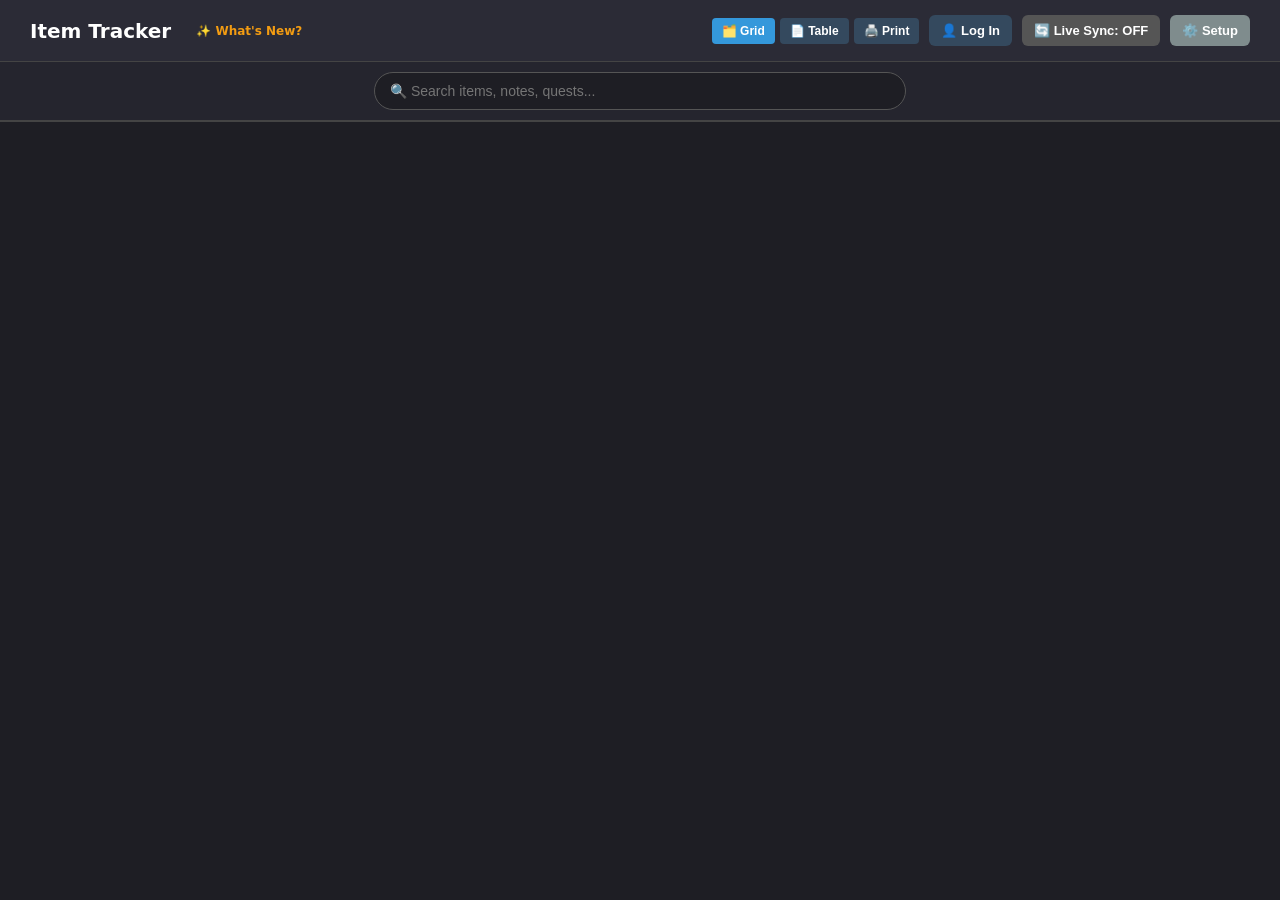
==== commit 8de08a30: "ci: stamp version v2026.03.22.49 [skip ci]" ====
--- a/index.html
+++ b/index.html
@@ -597,11 +597,12 @@
 
         // --- BUILD INFO START ---
         const BUILD_INFO = {
-            version: "2026.03.22.42",
-            commit: "3f2ea812e032cd558d2977badce8beae63869a20",
-            shortSha: "3f2ea81",
+            version: "2026.03.22.49",
+            commit: "70291c2a26257cca8b087dba0565cf1307a6e603",
+            shortSha: "70291c2",
             repo: "margath/item-tracker"
         };
+        const GITHUB_REPO = "margath/item-tracker";
         // --- BUILD INFO END ---
 
         const state = {
